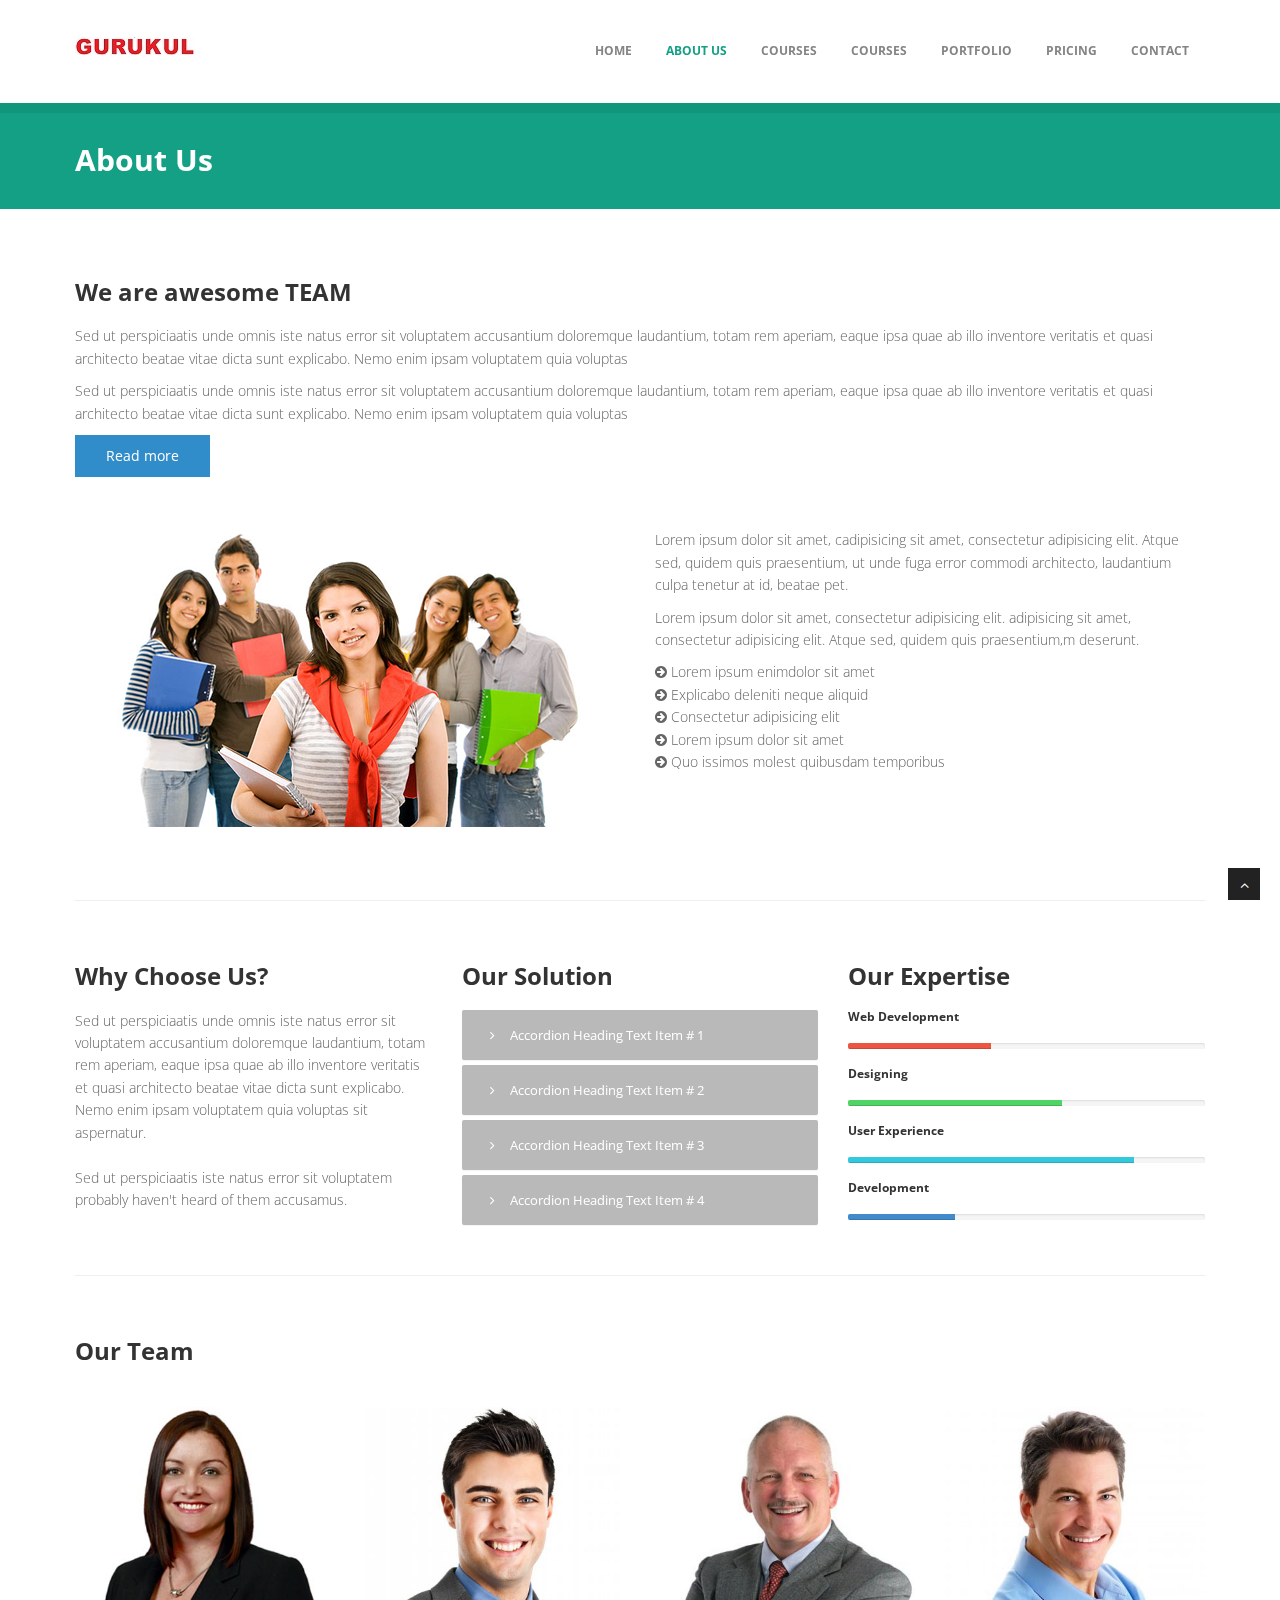
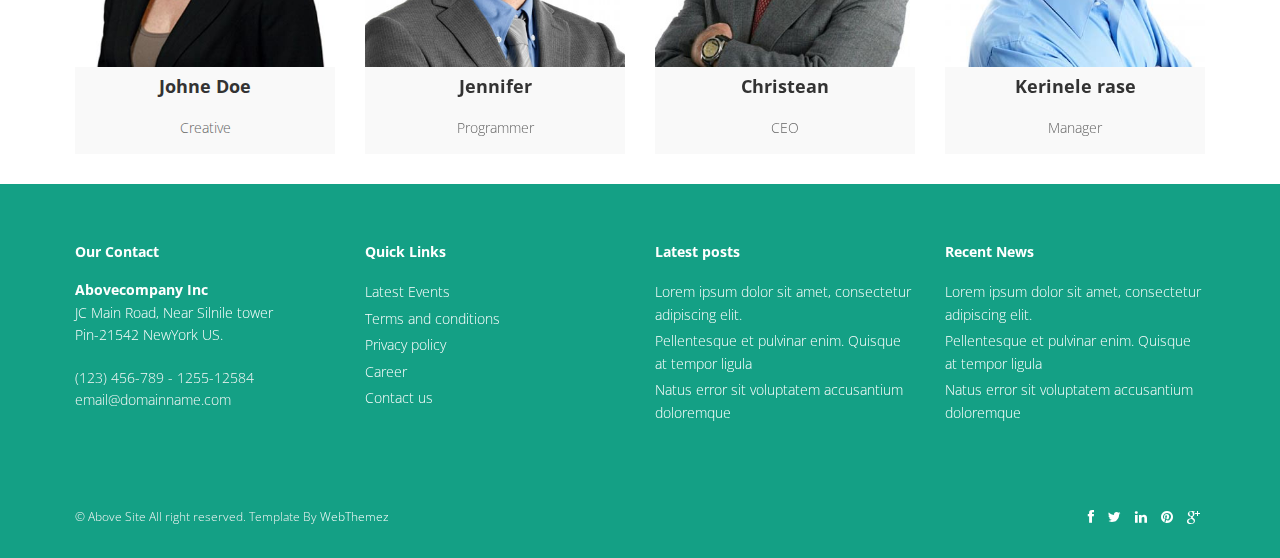
==== about.html @ cd7775ec "a" ====
<!DOCTYPE html>
<html lang="en">
<head>
<meta charset="utf-8">
<title>GURUKUL</title>
<meta name="viewport" content="width=device-width, initial-scale=1.0" />
<meta name="description" content="" />
<meta name="author" content="http://webthemez.com" />
<!-- css -->
<link href="css/bootstrap.min.css" rel="stylesheet" />
<link href="css/fancybox/jquery.fancybox.css" rel="stylesheet">
<link href="css/jcarousel.css" rel="stylesheet" />
<link href="css/flexslider.css" rel="stylesheet" />
<link href="css/style.css" rel="stylesheet" />
 
<!-- HTML5 shim, for IE6-8 support of HTML5 elements -->
<!--[if lt IE 9]>
      <script src="http://html5shim.googlecode.com/svn/trunk/html5.js"></script>
    <![endif]-->

</head>
<body>
<div id="wrapper">

	<!-- start header -->
		<header>
        <div class="navbar navbar-default navbar-static-top">
            <div class="container">
                <div class="navbar-header">
                    <button type="button" class="navbar-toggle" data-toggle="collapse" data-target=".navbar-collapse">
                        <span class="icon-bar"></span>
                        <span class="icon-bar"></span>
                        <span class="icon-bar"></span>
                    </button>
                  <a class="navbar-brand" href="index.html"><img src="img/logo.png" alt="logo"/></a>
                </div>
                <div class="navbar-collapse collapse ">
                    <ul class="nav navbar-nav">
                        <li><a href="index.html">Home</a></li> 
						<li class="active"><a href="about.html">About Us</a></li>
						<li><a href="courses.html">Courses</a></li>
						<li><a href="a.html">Courses</a></li>
                        <li><a href="portfolio.html">Portfolio</a></li>
                        <li><a href="pricing.html">Pricing</a></li>
                        <li><a href="contact.html">Contact</a></li>
                    </ul>
                </div>
            </div>
        </div>
	</header><!-- end header -->
	<section id="inner-headline">
	<div class="container">
		<div class="row">
			<div class="col-lg-12">
				<h2 class="pageTitle">About Us</h2>
			</div>
		</div>
	</div>
	</section>
	<section id="content">
	<div class="container">
					
					<div class="about">
					
						<div class="row"> 
							<div class="col-md-12">
								<div class="about-logo">
									<h3>We are awesome <span class="color">TEAM</span></h3>
									<p>Sed ut perspiciaatis unde omnis iste natus error sit voluptatem accusantium doloremque laudantium, totam rem aperiam, eaque ipsa quae ab illo inventore veritatis et quasi architecto beatae vitae dicta sunt explicabo. Nemo enim ipsam voluptatem quia voluptas</p>
                                    	<p>Sed ut perspiciaatis unde omnis iste natus error sit voluptatem accusantium doloremque laudantium, totam rem aperiam, eaque ipsa quae ab illo inventore veritatis et quasi architecto beatae vitae dicta sunt explicabo. Nemo enim ipsam voluptatem quia voluptas</p>
								</div>
								<a href="#" class="btn btn-color">Read more</a>  
							</div>
						</div>  
						<br>
							
						 <div class="row">
							<div class="col-md-6">
								<img src="img/section-image-1.png" alt="">
								<div class="space"></div>
							</div>
							<div class="col-md-6">
								<p>Lorem ipsum dolor sit amet, cadipisicing  sit amet, consectetur adipisicing elit. Atque sed, quidem quis praesentium, ut unde fuga error commodi architecto, laudantium culpa tenetur at id, beatae pet.</p>
								<p>Lorem ipsum dolor sit amet, consectetur adipisicing elit. adipisicing  sit amet, consectetur adipisicing elit. Atque sed, quidem quis praesentium,m deserunt.</p>
								<ul class="list-unstyled">
									<li><i class="fa fa-arrow-circle-right pr-10 colored"></i> Lorem ipsum enimdolor sit amet</li>
									<li><i class="fa fa-arrow-circle-right pr-10 colored"></i> Explicabo deleniti neque aliquid</li>
									<li><i class="fa fa-arrow-circle-right pr-10 colored"></i> Consectetur adipisicing elit</li>
									<li><i class="fa fa-arrow-circle-right pr-10 colored"></i> Lorem ipsum dolor sit amet</li>
									<li><i class="fa fa-arrow-circle-right pr-10 colored"></i> Quo issimos molest quibusdam temporibus</li>
								</ul>
							</div>
						</div>	
						<br/> 
						<hr>
						<br>
						<div class="row">
							<div class="col-md-4">
								<!-- Heading and para -->
								<div class="block-heading-two">
									<h3><span>Why Choose Us?</span></h3>
								</div>
								<p>Sed ut perspiciaatis unde omnis iste natus error sit voluptatem accusantium doloremque laudantium, totam rem aperiam, eaque ipsa quae ab illo inventore veritatis et quasi architecto beatae vitae dicta sunt explicabo. Nemo enim ipsam voluptatem quia voluptas sit aspernatur. <br/><br/>Sed ut perspiciaatis iste natus error sit voluptatem probably haven't heard of them accusamus.</p>
							</div>
							<div class="col-md-4">
								<div class="block-heading-two">
									<h3><span>Our Solution</span></h3>
								</div>		
								<!-- Accordion starts -->
								<div class="panel-group" id="accordion-alt3">
								 <!-- Panel. Use "panel-XXX" class for different colors. Replace "XXX" with color. -->
								  <div class="panel">	
									<!-- Panel heading -->
									 <div class="panel-heading">
										<h4 class="panel-title">
										  <a data-toggle="collapse" data-parent="#accordion-alt3" href="#collapseOne-alt3">
											<i class="fa fa-angle-right"></i> Accordion Heading Text Item # 1
										  </a>
										</h4>
									 </div>
									 <div id="collapseOne-alt3" class="panel-collapse collapse">
										<!-- Panel body -->
										<div class="panel-body">
										  Sed ut perspiciaatis unde omnis iste natus error sit voluptatem accusantium doloremque laudantium, totam rem aperiam, eaque ipsa quae ab illo inventore veritatis et quasi architecto beatae vitae dicta sunt explicabo. Nemo enim ipsam voluptatem quia voluptas
										</div>
									 </div>
								  </div>
								  <div class="panel">
									 <div class="panel-heading">
										<h4 class="panel-title">
										  <a data-toggle="collapse" data-parent="#accordion-alt3" href="#collapseTwo-alt3">
											<i class="fa fa-angle-right"></i> Accordion Heading Text Item # 2
										  </a>
										</h4>
									 </div>
									 <div id="collapseTwo-alt3" class="panel-collapse collapse">
										<div class="panel-body">
										  Sed ut perspiciaatis unde omnis iste natus error sit voluptatem accusantium doloremque laudantium, totam rem aperiam, eaque ipsa quae ab illo inventore veritatis et quasi architecto beatae vitae dicta sunt explicabo. Nemo enim ipsam voluptatem quia voluptas
										</div>
									 </div>
								  </div>
								  <div class="panel">
									 <div class="panel-heading">
										<h4 class="panel-title">
										  <a data-toggle="collapse" data-parent="#accordion-alt3" href="#collapseThree-alt3">
											<i class="fa fa-angle-right"></i> Accordion Heading Text Item # 3
										  </a>
										</h4>
									 </div>
									 <div id="collapseThree-alt3" class="panel-collapse collapse">
										<div class="panel-body">
										  Sed ut perspiciaatis unde omnis iste natus error sit voluptatem accusantium doloremque laudantium, totam rem aperiam, eaque ipsa quae ab illo inventore veritatis et quasi architecto beatae vitae dicta sunt explicabo. Nemo enim ipsam voluptatem quia voluptas
										</div>
									 </div>
								  </div>
								  <div class="panel">
									 <div class="panel-heading">
										<h4 class="panel-title">
										  <a data-toggle="collapse" data-parent="#accordion-alt3" href="#collapseFour-alt3">
											<i class="fa fa-angle-right"></i> Accordion Heading Text Item # 4
										  </a>
										</h4>
									 </div>
									 <div id="collapseFour-alt3" class="panel-collapse collapse">
										<div class="panel-body">
										  Sed ut perspiciaatis unde omnis iste natus error sit voluptatem accusantium doloremque laudantium, totam rem aperiam, eaque ipsa quae ab illo inventore veritatis et quasi architecto beatae vitae dicta sunt explicabo. Nemo enim ipsam voluptatem quia voluptas
										</div>
									 </div>
								  </div>
								</div>
								<!-- Accordion ends -->
								
							</div>
							
							<div class="col-md-4">
								<div class="block-heading-two">
									<h3><span>Our Expertise</span></h3>
								</div>								
								<h6>Web Development</h6>
								<div class="progress pb-sm">
								  <!-- White color (progress-bar-white) -->
								  <div class="progress-bar progress-bar-red" role="progressbar" aria-valuenow="40" aria-valuemin="0" aria-valuemax="100" style="width: 40%">
									 <span class="sr-only">40% Complete (success)</span>
								  </div>
								</div>
								<h6>Designing</h6>
								<div class="progress pb-sm">
								  <div class="progress-bar progress-bar-green" role="progressbar" aria-valuenow="60" aria-valuemin="0" aria-valuemax="100" style="width: 60%">
									 <span class="sr-only">40% Complete (success)</span>
								  </div>
								</div>
								<h6>User Experience</h6>
								<div class="progress pb-sm">
								  <div class="progress-bar progress-bar-lblue" role="progressbar" aria-valuenow="80" aria-valuemin="0" aria-valuemax="100" style="width: 80%">
									 <span class="sr-only">40% Complete (success)</span>
								  </div>
								</div>
								<h6>Development</h6>
								<div class="progress pb-sm">
								  <div class="progress-bar progress-bar-yellow" role="progressbar" aria-valuenow="30" aria-valuemin="0" aria-valuemax="100" style="width: 30%">
									 <span class="sr-only">40% Complete (success)</span>
								  </div>
								</div>
							</div>
							
						</div>
										
						  
						<hr>
						<br>
						<!-- Our Team starts -->
				
						<!-- Heading -->
						<div class="block-heading-six">
							<h3 class="bg-color">Our Team</h3>
						</div>
						<br>
						
						<!-- Our team starts -->
						
						<div class="team-six">
							<div class="row">
								<div class="col-md-3 col-sm-6">
									<!-- Team Member -->
									<div class="team-member">
										<!-- Image -->
										<img class="img-responsive" src="img/team1.jpg" alt="">
										<!-- Name -->
										<h4>Johne Doe</h4>
										<span class="deg">Creative</span> 
									</div>
								</div>
								<div class="col-md-3 col-sm-6">
									<!-- Team Member -->
									<div class="team-member">
										<!-- Image -->
										<img class="img-responsive" src="img/team2.jpg" alt="">
										<!-- Name -->
										<h4>Jennifer</h4>
										<span class="deg">Programmer</span> 
									</div>
								</div>
								<div class="col-md-3 col-sm-6">
									<!-- Team Member -->
									<div class="team-member">
										<!-- Image -->
										<img class="img-responsive" src="img/team3.jpg" alt="">
										<!-- Name -->
										<h4>Christean</h4>
										<span class="deg">CEO</span> 
									</div>
								</div>
								<div class="col-md-3 col-sm-6">
									<!-- Team Member -->
									<div class="team-member">
										<!-- Image -->
										<img class="img-responsive" src="img/team4.jpg" alt="">
										<!-- Name -->
										<h4>Kerinele rase</h4>
										<span class="deg">Manager</span> 
									</div>
								</div>
							</div>
						</div>
						
						<!-- Our team ends -->
					  
						
					</div>
									
				</div>
	</section>
	<footer>
	<div class="container">
		<div class="row">
			<div class="col-lg-3">
				<div class="widget">
					<h5 class="widgetheading">Our Contact</h5>
					<address>
					<strong>Abovecompany Inc</strong><br>
					JC Main Road, Near Silnile tower<br>
					 Pin-21542 NewYork US.</address>
					<p>
						<i class="icon-phone"></i> (123) 456-789 - 1255-12584 <br>
						<i class="icon-envelope-alt"></i> email@domainname.com
					</p>
				</div>
			</div>
			<div class="col-lg-3">
				<div class="widget">
					<h5 class="widgetheading">Quick Links</h5>
					<ul class="link-list">
						<li><a href="#">Latest Events</a></li>
						<li><a href="#">Terms and conditions</a></li>
						<li><a href="#">Privacy policy</a></li>
						<li><a href="#">Career</a></li>
						<li><a href="#">Contact us</a></li>
					</ul>
				</div>
			</div>
			<div class="col-lg-3">
				<div class="widget">
					<h5 class="widgetheading">Latest posts</h5>
					<ul class="link-list">
						<li><a href="#">Lorem ipsum dolor sit amet, consectetur adipiscing elit.</a></li>
						<li><a href="#">Pellentesque et pulvinar enim. Quisque at tempor ligula</a></li>
						<li><a href="#">Natus error sit voluptatem accusantium doloremque</a></li>
					</ul>
				</div>
			</div>
			<div class="col-lg-3">
					<div class="widget">
					<h5 class="widgetheading">Recent News</h5>
					<ul class="link-list">
						<li><a href="#">Lorem ipsum dolor sit amet, consectetur adipiscing elit.</a></li>
						<li><a href="#">Pellentesque et pulvinar enim. Quisque at tempor ligula</a></li>
						<li><a href="#">Natus error sit voluptatem accusantium doloremque</a></li>
					</ul>
				</div>
			</div>
		</div>
	</div>
	<div id="sub-footer">
		<div class="container">
			<div class="row">
				<div class="col-lg-6">
					<div class="copyright">
						<p>
							<span>&copy; Above Site All right reserved. Template By </span><a href="http://webthemez.com" target="_blank">WebThemez</a>
						</p>
					</div>
				</div>
				<div class="col-lg-6">
					<ul class="social-network">
						<li><a href="#" data-placement="top" title="Facebook"><i class="fa fa-facebook"></i></a></li>
						<li><a href="#" data-placement="top" title="Twitter"><i class="fa fa-twitter"></i></a></li>
						<li><a href="#" data-placement="top" title="Linkedin"><i class="fa fa-linkedin"></i></a></li>
						<li><a href="#" data-placement="top" title="Pinterest"><i class="fa fa-pinterest"></i></a></li>
						<li><a href="#" data-placement="top" title="Google plus"><i class="fa fa-google-plus"></i></a></li>
					</ul>
				</div>
			</div>
		</div>
	</div>
	</footer>
</div>
<a href="#" class="scrollup"><i class="fa fa-angle-up active"></i></a>
<!-- javascript
    ================================================== -->
<!-- Placed at the end of the document so the pages load faster -->
<script src="js/jquery.js"></script>
<script src="js/jquery.easing.1.3.js"></script>
<script src="js/bootstrap.min.js"></script>
<script src="js/jquery.fancybox.pack.js"></script>
<script src="js/jquery.fancybox-media.js"></script> 
<script src="js/portfolio/jquery.quicksand.js"></script>
<script src="js/portfolio/setting.js"></script>
<script src="js/jquery.flexslider.js"></script>
<script src="js/animate.js"></script>
<script src="js/custom.js"></script>


</body>
</html>
---- css/style.css ----
/*
Author URI: http://webthemez.com/
Note: 
Licence under Creative Commons Attribution 3.0 
Do not remove the back-link in this web template 
-------------------------------------------------------*/

@import url('http://fonts.googleapis.com/css?family=Noto+Serif:400,400italic,700|Open+Sans:400,600,700'); 
@import url('font-awesome.css');  
@import url('animate.css');

body {
	font-family:'Open Sans', Arial, sans-serif;
	font-size:14px;
	font-weight:300;
	line-height:1.6em;
	color:#656565;
}

a:active {
	outline:0;
}

.clear {
	clear:both;
}

h1,h2, h3, h4, h5, h6 {
	font-family:'Open Sans', Arial, sans-serif;
	font-weight:700;
	line-height:1.1em;
	color:#333;
	margin-bottom: 20px;
}
 
.container {
	padding:0 20px 0 20px;
	position:relative;
}

#wrapper{
	width:100%;
	margin:0;	
	padding:0;
}

.row,.row-fluid {
	margin-bottom:30px;
}

.row .row,.row-fluid .row-fluid{
	margin-bottom:30px;
}

.row.nomargin,.row-fluid.nomargin {
	margin-bottom:0;
}

img.img-polaroid {
	margin:0 0 20px 0;
}
.img-box {
	max-width:100%;
}
/*  Header
==================================== */
 
header .navbar {
    margin-bottom: 0;
}

.navbar-default {
    border: none;
}

.navbar-brand {
    color: #222;
	text-transform: uppercase;
    font-size: 24px;
    font-weight: 700;
    line-height: 1em;
	letter-spacing: -1px;
    margin-top: 13px;
    padding: 0 0 0 15px;
}
.navbar-default .navbar-brand{
color: #61B331;
}

header .navbar-collapse  ul.navbar-nav {
    float: right;
    margin-right: 0;
}

header .navbar-default{
    background-color: #FFFFFF;
}

header .nav li a:hover,
header .nav li a:focus,
header .nav li.active a,
header .nav li.active a:hover,
header .nav li a.dropdown-toggle:hover,
header .nav li a.dropdown-toggle:focus,
header .nav li.active ul.dropdown-menu li a:hover,
header .nav li.active ul.dropdown-menu li.active a{
    -webkit-transition: all .3s ease;
    -moz-transition: all .3s ease;
    -ms-transition: all .3s ease;
    -o-transition: all .3s ease;
    transition: all .3s ease;
}


header .navbar-default .navbar-nav > .open > a,
header .navbar-default .navbar-nav > .open > a:hover,
header .navbar-default .navbar-nav > .open > a:focus {
    -webkit-transition: all .3s ease;
    -moz-transition: all .3s ease;
    -ms-transition: all .3s ease;
    -o-transition: all .3s ease;
    transition: all .3s ease;
}


header .navbar {
    min-height: 70px; 
	padding:18px 0;
}

header .navbar-nav > li  {
    padding-bottom: 12px;
    padding-top: 12px;
}

header  .navbar-nav > li > a {
    padding-bottom: 6px;
    padding-top: 5px;
    margin-left: 2px;
    line-height: 30px;
	font-weight: 700;
    -webkit-transition: all .3s ease;
    -moz-transition: all .3s ease;
    -ms-transition: all .3s ease;
    -o-transition: all .3s ease;
    transition: all .3s ease;
}


.dropdown-menu li a:hover {
    color: #fff !important;
}

header .nav .caret {
    border-bottom-color: #f5f5f5;
    border-top-color: #f5f5f5;
}
.navbar-default .navbar-nav > .active > a,
.navbar-default .navbar-nav > .active > a:hover,
.navbar-default .navbar-nav > .active > a:focus {
  background-color: #fff;
}
.navbar-default .navbar-nav > .open > a,
.navbar-default .navbar-nav > .open > a:hover,
.navbar-default .navbar-nav > .open > a:focus {
  background-color:  #fff;
}	
	

.dropdown-menu  {
    box-shadow: none;
    border-radius: 0;
	border: none;
}

.dropdown-menu li:last-child  {
	padding-bottom: 0 !important;
	margin-bottom: 0;
}

header .nav li .dropdown-menu  {
   padding: 0;
}

header .nav li .dropdown-menu li a {
   line-height: 28px;
   padding: 3px 12px;
}
.item-thumbs img {
    margin-bottom: 15px;
}
.flex-control-paging li a.flex-active {
    background: #000;
    background: rgb(255, 255, 255);
    cursor: default;
}
.flex-control-paging li a {
    width: 30px;
    height: 11px;
    display: block;
    background: #666;
    background: rgba(0,0,0,0.5);
    cursor: pointer;
    text-indent: -9999px;
    -webkit-border-radius: 20px;
    -moz-border-radius: 20px;
    -o-border-radius: 20px;
    border-radius: 20px;
    box-shadow: inset 0 0 3px rgba(0,0,0,0.3);
    
	}
	.panel-title>a {
    color: inherit;
    color: #FFF;
}
.panel-group .panel-heading+.panel-collapse .panel-body {
    border-top: 1px solid #ddd;
    color: #fff;
    background-color: #9C9C9C;
}
/* --- menu --- */

header .navigation {
	float:right;
}

header ul.nav li {
	border:none;
	margin:0;
}

header ul.nav li a {	
	font-size:12px;
	border:none;
	font-weight:700;
	text-transform:uppercase;
}

header ul.nav li ul li a {	
	font-size:12px;
	border:none;
	font-weight:300;
	text-transform:uppercase;
}


.navbar .nav > li > a {
  color: #848484;
  text-shadow: none;
  border: 1px solid rgba(255, 255, 255, 0) !important;
}

.navbar .nav a:hover {
	background:none;
	color: #14A085 !important;
}

.navbar .nav > .active > a,.navbar .nav > .active > a:hover {
	background:none;
	font-weight:700;
}

.navbar .nav > .active > a:active,.navbar .nav > .active > a:focus {
	background:none;
	outline:0;
	font-weight:700;
}

.navbar .nav li .dropdown-menu {
	z-index:2000;
}

header ul.nav li ul {
	margin-top:1px;
}
header ul.nav li ul li ul {
	margin:1px 0 0 1px;
}
.dropdown-menu .dropdown i {
	position:absolute;
	right:0;
	margin-top:3px;
	padding-left:20px;
}

.navbar .nav > li > .dropdown-menu:before {
  display: inline-block;
  border-right: none;
  border-bottom: none;
  border-left: none;
  border-bottom-color: none;
  content:none;
}
.navbar-default .navbar-nav>.active>a, .navbar-default .navbar-nav>.active>a:hover, .navbar-default .navbar-nav>.active>a:focus {
color: #14A085;
}


ul.nav li.dropdown a {
	z-index:1000;
	display:block;
}

 select.selectmenu {
	display:none;
}
.pageTitle{
color: #fff;
margin: 30px 0 3px;
display: inline-block;
}
 
#featured{
	width: 100%;
	background:#000;
	position:relative;
	margin:0;
	padding:0;
}

/*  Sliders
==================================== */
/* --- flexslider --- */

#featured .flexslider {
	padding:0;  
	background: #fff; 
	position: relative; 
	zoom: 1;
}
.flex-direction-nav .flex-prev{
left:0px; 
}
.flex-direction-nav .flex-next{ 
right:0px;
}
.flex-caption {zoom:0;
  color: #1C1D21;
  margin: 0 auto;
  padding: 1px;
  position: absolute;
  vertical-align: bottom;
  text-align: center;
  background-color: rgba(255, 255, 255, 0.26);
  bottom: 5%;
  display: block;
  left: 0;
  right: 0;
  }
.flex-caption h3 {color: #fff; letter-spacing: 1px; margin-bottom: 8px; text-transform: uppercase;}
.flex-caption p {margin: 0 0 15px;}
.skill-home{
margin-bottom:50px;
}
.c1{
border: #ed5441 1px solid;
background:#ed5441;
}
.c2{
border: #D867B2 1px solid;
background: #D867B2;
}
.c3{
border: #61B331 1px solid;
background: #4BC567;
}
.c4{
border: #609cec 1px solid;
background: #26AFF0;
}
.skill-home .icons {
padding: 33px 0 0 0;
width: 100%;
height: 178px;
color: rgb(255, 255, 255);
font-size: 42px;
font-size: 76px; 
text-align: center;
-ms-border-radius: 50%;
-moz-border-radius: 50%;
-webkit-border-radius: 50%;
border-radius: 0;
display: inline-table;
}
.skill-home h2 {
padding-top: 20px;
font-size: 36px;
font-weight: 700;
} 
.testimonial-solid {
padding: 50px 0 60px 0;
margin: 0 0 0 0;
background: #EFEFEF;
text-align: center;
}
.testi-icon-area {
text-align: center;
position: absolute;
top: -84px;
margin: 0 auto; 
width: 100%;
color: #000;}
.testi-icon-area .quote {
padding: 15px 0 0 0;
margin: 0 0 0 0;
background: #ffffff;
text-align: center;
color: #26AFF0;
display: inline-table;
width: 70px;
height: 70px;
-ms-border-radius: 50%;
-moz-border-radius: 50%;
-webkit-border-radius: 50%;
border-radius: 0;
font-size: 42px; 
border: 1px solid #26AFF0;
display: none;}

.testi-icon-area .carousel-inner { 
margin: 20px 0;
}
.carousel-indicators {
bottom: -30px;
}
.team-member {
    text-align: center;
    background-color: #F9F9F9;
    padding-bottom: 15px;
}
.fancybox-title-inside-wrap {
    padding: 3px 30px 6px;
    background: #292929;
}

.item_introtext {
    background-color: rgba(254, 254, 255, 0.66);
    margin: 0 auto;
    display: inline-block;
    padding: 25px;
}
.item_introtext span {
    font-size: 20px;
    display: block; 
    font-weight: bold;
}
.item_introtext strong {
    font-size: 50px;
    display: block;
    padding: 14px 0 30px;
}
.item_introtext p {
    font-size: 20px !important;
    color: #1C1D21;
    font-weight: bold;
}

.form-control{
border-radius:0;
}


/* Testimonial
----------------------------------*/
.testimonial-area {
padding: 0 0 0 0;
margin:0;
background: url(../img/low-poly01.jpg) fixed center center;
background-size: cover;
-webkit-background-size: cover;
-moz-background-size: cover;
-ms-background-size: cover;
color: red;}
.testimonial-solid p {
color: #1F1F1F;
font-size: 16px;
line-height: 30px;
font-style: italic;
} 
section.callaction {
	background:#fff;
	padding:50px 0 0 0;
}



/* Content
==================================== */

#content {
	position:relative;
	background:#fff;
	padding:50px 0 0px 0;
}

#content img {
	max-width:100%;
	height:auto;
}
 
.cta-text {
	text-align: center;
	margin-top:10px;
}


.big-cta .cta {
	margin-top:10px;
}
 
.box {
	width: 100%;
}
.box-gray  {
	background: #f8f8f8;
	padding: 20px 20px 30px;
}
.box-gray  h4,.box-gray  i {
	margin-bottom: 20px;
}
.box-bottom {
	padding: 20px 0;
	text-align: center;
}
.box-bottom a {
	color: #fff;
	font-weight: 700;
}
.box-bottom a:hover {
	color: #eee;
	text-decoration: none;
}


/* Bottom
==================================== */

#bottom {
	background:#fcfcfc;
	padding:50px 0 0;

}
/* twitter */
#twitter-wrapper {
    text-align: center;
    width: 70%;
    margin: 0 auto;
}
#twitter em {
    font-style: normal;
    font-size: 13px;
}

#twitter em.twitterTime a {
	font-weight:600;
}

#twitter ul {
    padding: 0;
	list-style:none;
}
#twitter ul li {
    font-size: 20px;
    line-height: 1.6em;
    font-weight: 300;
    margin-bottom: 20px;
    position: relative;
    word-break: break-word;
}


/* page headline
==================================== */

#inner-headline{
	background: #14A085;
	position:relative;
	margin:0;
	padding:0;
	color:#fefefe;
	/* margin: 15px; */
	border-top: 10px solid #11967C;
}


#inner-headline .inner-heading h2 {
	color:#fff;
	margin:20px 0 0 0;
}

/* --- breadcrumbs --- */
#inner-headline ul.breadcrumb {
	margin:30px 0 0;
	float:left;
}

#inner-headline ul.breadcrumb li {
	margin-bottom:0;
	padding-bottom:0;
}
#inner-headline ul.breadcrumb li {
	font-size:13px;
	color:#fff;
}

#inner-headline ul.breadcrumb li i{
	color:#dedede;
}

#inner-headline ul.breadcrumb li a {
	color:#fff;
}

ul.breadcrumb li a:hover {
	text-decoration:none;
}

/* Forms
============================= */

/* --- contact form  ---- */
form#contactform input[type="text"] {
  width: 100%;
  border: 1px solid #f5f5f5;
  min-height: 40px;
  padding-left:20px;
  font-size:13px;
  padding-right:20px;
  -webkit-box-sizing: border-box;
     -moz-box-sizing: border-box;
          box-sizing: border-box;

}

form#contactform textarea {
border: 1px solid #f5f5f5;
  width: 100%;
  padding-left:20px;
  padding-top:10px;
  font-size:13px;
  padding-right:20px;
  -webkit-box-sizing: border-box;
     -moz-box-sizing: border-box;
          box-sizing: border-box;

}

form#contactform .validation {
	font-size:11px;
}

#sendmessage {
	border:1px solid #e6e6e6;
	background:#f6f6f6;
	display:none;
	text-align:center;
	padding:15px 12px 15px 65px;
	margin:10px 0;
	font-weight:600;
	margin-bottom:30px;

}

#sendmessage.show,.show  {
	display:block;
}
 
form#commentform input[type="text"] {
  width: 100%;
  min-height: 40px;
  padding-left:20px;
  font-size:13px;
  padding-right:20px;
  -webkit-box-sizing: border-box;
     -moz-box-sizing: border-box;
          box-sizing: border-box;
	-webkit-border-radius: 2px 2px 2px 2px;
		-moz-border-radius: 2px 2px 2px 2px;
			border-radius: 2px 2px 2px 2px;

}

form#commentform textarea {
  width: 100%;
  padding-left:20px;
  padding-top:10px;
  font-size:13px;
  padding-right:20px;
  -webkit-box-sizing: border-box;
     -moz-box-sizing: border-box;
          box-sizing: border-box;
	-webkit-border-radius: 2px 2px 2px 2px;
		-moz-border-radius: 2px 2px 2px 2px;
			border-radius: 2px 2px 2px 2px;
}


/* --- search form --- */
.search{
	float:right;
	margin:35px 0 0;
	padding-bottom:0;
}

#inner-headline form.input-append {
	margin:0;
	padding:0;
}



/*  Portfolio
================================ */

.work-nav #filters {
	margin: 0;
	padding: 0;
	list-style: none;
}

.work-nav #filters li {
	margin: 0 10px 30px 0;
	padding: 0;
	float:left;
}

.work-nav #filters li a {
	color: #7F8289;
	font-size: 16px;
	display: block;	
}

.work-nav #filters li a:hover {

}

.work-nav #filters li a.selected {
	color: #DE5E60;
}

#thumbs {
	margin: 0;
	padding: 0;	
}

#thumbs li {
	list-style-type: none;
}

.item-thumbs {
	position: relative;
	overflow: hidden;
	margin-bottom: 30px;
	cursor: pointer;
}

.item-thumbs a + img {
	width: 100%;	
}

.item-thumbs .hover-wrap {
	position: absolute;
	display: block;
	width: 100%;
	height: 100%;
	
	opacity: 0;
	filter: alpha(opacity=0);
	
	-webkit-transition: all 450ms ease-out 0s;	
	   -moz-transition: all 450ms ease-out 0s;
		 -o-transition: all 450ms ease-out 0s;
		    transition: all 450ms ease-out 0s;
		  
	-webkit-transform: rotateY(180deg) scale(0.5,0.5);
	   -moz-transform: rotateY(180deg) scale(0.5,0.5);
		-ms-transform: rotateY(180deg) scale(0.5,0.5);
		 -o-transform: rotateY(180deg) scale(0.5,0.5);
			transform: rotateY(180deg) scale(0.5,0.5);	
}

.item-thumbs:hover .hover-wrap,
.item-thumbs.active .hover-wrap {
	opacity: 1;
	filter: alpha(opacity=100);
	
	-webkit-transform: rotateY(0deg) scale(1,1);
	   -moz-transform: rotateY(0deg) scale(1,1);
		-ms-transform: rotateY(0deg) scale(1,1);
		 -o-transform: rotateY(0deg) scale(1,1);
		    transform: rotateY(0deg) scale(1,1);
}

.item-thumbs .hover-wrap .overlay-img {
	position: absolute;
	width: 90%;
	height: 91%;
	opacity: 0.50;
	filter: alpha(opacity=80);
	background: #14A085;
}

.item-thumbs .hover-wrap .overlay-img-thumb {
	position: absolute;
	border-radius: 60px;
	top: 50%;
	left: 45%;
	margin: -16px 0 0 -16px;
	color: #fff;
	font-size: 32px;
	line-height: 1em;	
	opacity: 1;
	filter: alpha(opacity=100);
}
 
ul.portfolio-categ{
	margin:10px 0 30px 0;
	padding:0;
	float:left;
	list-style:none;
}

ul.portfolio-categ li{
margin: 0; 
float: left;
list-style: none;
font-size: 13px;
font-weight: 600;
border: 1px solid #D5D5D5;
margin-right: 15px;
}

ul.portfolio-categ li a{
	display:block;
	padding: 8px 20px;
	color: #14A085;
}
ul.portfolio-categ li.active{

border: 1px solid #D7D8D6;

background-color: #EAEAEA;
}
ul.portfolio-categ li.active a:hover, ul.portfolio-categ li a:hover,ul.portfolio-categ li a:focus,ul.portfolio-categ li a:active {
	text-decoration:none;
	outline:0; 
}
  #accordion-alt3 .panel-heading h4 {
font-size: 13px;
line-height: 28px;
color: #6B6B6B;}
.panel .panel-heading h4 {
font-weight: 400;
}
.panel-title {
margin-top: 0;
margin-bottom: 0;
font-size: 15px;
color: inherit;
}
.panel-group .panel {
margin-bottom: 0;
border-radius: 2px;
}
.panel {
margin-bottom: 18px;
background-color: #B9B9B9;
border: 1px solid transparent;
border-radius: 2px;
-webkit-box-shadow: 0 1px 1px rgba(0,0,0,0.05);
box-shadow: 0 1px 1px rgba(0,0,0,0.05);
}
#accordion-alt3 .panel-heading h4 a i {
font-size: 13px;
line-height: 18px;
width: 18px;
height: 18px;
margin-right: 5px;
color: #fff;
text-align: center;
border-radius: 50%;
margin-left: 6px;
}  
.progress.pb-sm {
height: 6px!important;
}
.progress {
box-shadow: inset 0 0 2px rgba(0,0,0,.1);
}
.progress {
overflow: hidden;
height: 18px;
margin-bottom: 18px;
background-color: #f5f5f5;
border-radius: 2px;
-webkit-box-shadow: inset 0 1px 2px rgba(0,0,0,0.1);
box-shadow: inset 0 1px 2px rgba(0,0,0,0.1);
}
.progress .progress-bar.progress-bar-red {
background: #ed5441;
} 
.progress .progress-bar.progress-bar-green {
background: #51d466;
}
.progress .progress-bar.progress-bar-lblue {
background: #32c8de;
}
/* --- portfolio detail --- */
.top-wrapper {
	margin-bottom:20px;
}
.info-blocks {
margin-bottom: 15px;
}
.info-blocks i.icon-info-blocks {
float: left;
color: #318FCF;
font-size: 30px;
min-width: 50px;
margin-top: 6px;
text-align: center;
background-color: #EFEFEF;
padding: 15px;
}
.info-blocks .info-blocks-in {
padding: 0 10px;
overflow: hidden;
}
.info-blocks .info-blocks-in h3 {
color: #555;
font-size: 20px;
line-height: 28px;
margin:0px;
}
.info-blocks .info-blocks-in p {
font-size: 12px;
}
  
blockquote {
	font-size:16px;
	font-weight:400;
	font-family:'Noto Serif', serif;
	font-style:italic;
	padding-left:0;
	color:#a2a2a2;
	line-height:1.6em;
	border:none;
}

blockquote cite 							{ display:block; font-size:12px; color:#666; margin-top:10px; }
blockquote cite:before 					{ content:"\2014 \0020"; }
blockquote cite a,
blockquote cite a:visited,
blockquote cite a:visited 				{ color:#555; }

/* --- pullquotes --- */

.pullquote-left {
	display:block;
	color:#a2a2a2;
	font-family:'Noto Serif', serif;
	font-size:14px;
	line-height:1.6em;
	padding-left:20px;
}

.pullquote-right {
	display:block;
	color:#a2a2a2;
	font-family:'Noto Serif', serif;
	font-size:14px;
	line-height:1.6em;
	padding-right:20px;
}

/* --- button --- */
.btn{text-align: center;
background: #318CCA;
color: #fff;
border-radius: 0;padding: 10px 30px;}
.btn-theme {
	color: #fff;
}
.btn-theme:hover {
	color: #eee;
}

/* --- list style --- */

ul.general {
	list-style:none;
	margin-left:0;
}

ul.link-list{
	margin:0;
	padding:0;
	list-style:none;
}

ul.link-list li{
	margin:0;
	padding:2px 0 2px 0;
	list-style:none;
}
footer{
background: #14A085;
}
footer ul.link-list li a{
	color: #FFFFFF;
}
footer ul.link-list li a:hover {
	color: #E2E2E2;
}
/* --- Heading style --- */

h4.heading {
	font-weight:700;
}

.heading { margin-bottom: 30px; }

.heading {
	position: relative;
	
}


.widgetheading {
	width:100%;

	padding:0;
}

#bottom .widgetheading {
	position: relative;
	border-bottom: #e6e6e6 1px solid;
	padding-bottom: 9px;
}

aside .widgetheading {
	position: relative;
	border-bottom: #e9e9e9 1px solid;
	padding-bottom: 9px;
}

footer .widgetheading {
	position: relative;
}

footer .widget .social-network {
	position:relative;
}


#bottom .widget .widgetheading span, aside .widget .widgetheading span, footer .widget .widgetheading span {	
	position: absolute;
	width: 60px;
	height: 1px;
	bottom: -1px;
	right:0;

}
.box-area{
border: 1px solid #F3F3F3;
padding: 0 15px 12px;
padding-top: 41px;
margin-top: -42px;
text-align: left;
background-color: #F9F9F9;
position: relative;}
/* --- Map --- */
.map{
	position:relative;
	margin-top:-50px;
	margin-bottom:40px;
}

.map iframe{
	width:100%;
	height:450px;
	border:none;
}

.map-grid iframe{
	width:100%;
	height:350px;
	border:none;
	margin:0 0 -5px 0;
	padding:0;
}

 
ul.team-detail{
	margin:-10px 0 0 0;
	padding:0;
	list-style:none;
}

ul.team-detail li{
	border-bottom:1px dotted #e9e9e9;
	margin:0 0 15px 0;
	padding:0 0 15px 0;
	list-style:none;
}

ul.team-detail li label {
	font-size:13px;
}

ul.team-detail li h4, ul.team-detail li label{
	margin-bottom:0;
}

ul.team-detail li ul.social-network {
	border:none;
	margin:0;
	padding:0;
}

ul.team-detail li ul.social-network li {
	border:none;	
	margin:0;
}
ul.team-detail li ul.social-network li i {
	margin:0;
}

 
.pricing-title{
	background:#fff;
	text-align:center;
	padding:10px 0 10px 0;
}

.pricing-title h3{
	font-weight:600;
	margin-bottom:0;
}

.pricing-offer{
	background: #fcfcfc;
	text-align: center;
	padding:40px 0 40px 0;
	font-size:18px;
	border-top:1px solid #e6e6e6;
	border-bottom:1px solid #e6e6e6;
}

.pricing-box.activeItem .pricing-offer{
	color:#fff;
}

.pricing-offer strong{
	font-size:78px;
	line-height:89px;
}

.pricing-offer sup{
	font-size:28px;
}

.pricing-container{
	background: #fff;
	text-align:center;
	font-size:14px;
}

.pricing-container strong{
color:#353535;
}

.pricing-container ul{
	list-style:none;
	padding:0;
	margin:0;
}

.pricing-container ul li{
	border-bottom: 1px solid #F5F5F5;
list-style: none;
padding: 15px 0 15px 0;
margin: 0 0 0 0;
color: #222;
}

.pricing-action{
	margin:0;
	background: #fcfcfc;
	text-align:center;
	padding:20px 0 30px 0;
}

.pricing-wrapp{
	margin:0 auto;
	width:100%;
	background:#fd0000;
}
 .pricing-box-item {
border: 1px solid #F5F5F5;
	
background: #F9F9F9;
	position:relative;
	margin:0 0 20px 0;
	padding:0;
  -webkit-box-shadow: 0 2px 0 rgba(0,0,0,0.03);
  -moz-box-shadow: 0 2px 0 rgba(0,0,0,0.03);
  box-shadow: 0 2px 0 rgba(0,0,0,0.03);
  -webkit-box-sizing: border-box;
  -moz-box-sizing: border-box;
  box-sizing: border-box;
}

.pricing-box-item .pricing-heading {
	text-align: center;
	padding:0px 0 0px 0;
	display:block;
}
.pricing-box-item.activeItem .pricing-heading {
	text-align: center;
	padding:0px 0 1px 0;
	border-bottom:none;
	display:block;
	color:#fff;
}
.pricing-box-item.activeItem .pricing-heading h3 {
	 
}

.pricing-box-item .pricing-heading h3 strong {
	font-size: 20px;
	font-weight:700;
	letter-spacing:-1px;
}
.pricing-box-item .pricing-heading h3 {
	font-size: 35px;
	font-weight:300;
	letter-spacing:-1px;
}

.pricing-box-item .pricing-terms {
	text-align: center;
	display: block;
	overflow: hidden;
	padding: 11px 0 5px; 
}

.pricing-box-item .pricing-terms  h6 {
	font-style:italic;
	margin-top:10px;
	color: #14A085;
	font-size: 22px;
	font-family:'Noto Serif', serif;
}

.pricing-box-item .icon .price-circled {
    margin: 10px 10px 10px 0;
    display: inline-block !important;
    text-align: center !important;
    color: #fff;
    width: 68px;
    height: 68px;
	padding:12px;
    font-size: 16px;
	font-weight:700;
    line-height: 68px;
    text-shadow:none;
    cursor: pointer;
    background-color: #888;
    border-radius: 64px;
    -moz-border-radius: 64px;
    -webkit-border-radius: 64px;
}

.pricing-box-item  .pricing-action{
	margin:0;
	text-align:center;
	padding:30px 0 30px 0;
}
 
/* ===== Widgets ===== */

/* --- flickr --- */
.widget .flickr_badge {
	width:100%;
}
.widget .flickr_badge img { margin: 0 9px 20px 0; }

footer .widget .flickr_badge {
    width: 100%;
}
footer .widget .flickr_badge img {
    margin: 0 9px 20px 0;
}

.flickr_badge img {
    width: 50px;
    height: 50px;
    float: left;
	margin: 0 9px 20px 0;
}
 
/* --- Recent post widget --- */

.recent-post{
	margin:20px 0 0 0;
	padding:0;
	line-height:18px;
}

.recent-post h5 a:hover {
	text-decoration:none;
}

.recent-post .text h5 a {
	color:#353535;
}

  
footer{
	padding:50px 0 0 0;
	color:#f8f8f8;
}

footer a {
	color:#fff;
}

footer a:hover {
	color:#eee;
}

footer h1, footer h2, footer h3, footer h4, footer h5, footer h6{
	color:#fff;
}

footer address {
	line-height:1.6em;
	color: #FFFFFF;
}

footer h5 a:hover, footer a:hover {
	text-decoration:none;
}

ul.social-network {
	list-style:none;
	margin:0;
}

ul.social-network li {
	display:inline;
	margin: 0 5px;
}

#sub-footer{
	text-shadow:none;
	color:#f5f5f5;
	padding:0;
	padding-top:30px;
	margin:20px 0 0 0;
	background: #14A085;
}

#sub-footer p{
	margin:0;
	padding:0;
}

#sub-footer span{
	color:#f5f5f5;
}

.copyright {
	text-align:left;
	font-size:12px;
}

#sub-footer ul.social-network {
	float:right;
}

  

/* scroll to top */
.scrollup{
    position:fixed;
	width:32px;
	height:32px;
    bottom:0px;
    right:20px;
	background: #222;
	
}

a.scrollup {
	outline:0;
	text-align: center;
}

a.scrollup:hover,a.scrollup:active,a.scrollup:focus {
	opacity:1;
	text-decoration:none;
}
a.scrollup i {
	margin-top: 10px;
	color: #fff;
}
a.scrollup i:hover {
	text-decoration:none;
}



 
.absolute{
	position:absolute;
}

.relative{
	position:relative;
}

.aligncenter{
	text-align:center;
}

.aligncenter span{
	margin-left:0;
}

.floatright {
	float:right;
}

.floatleft {
	float:left;
}

.floatnone {
	float:none;
}

.aligncenter {
	text-align:center;
}
 
img.pull-left, .align-left{
	float:left;
	margin:0 15px 15px 0;
}

.widget img.pull-left {
	float:left;
	margin:0 15px 15px 0;
}

img.pull-right, .align-right {
	float:right;
	margin:0 0 15px 15px;
}

article img.pull-left, article .align-left{
	float:left;
	margin:5px 15px 15px 0;
}

article img.pull-right, article .align-right{
	float:right;
	margin:5px 0 15px 15px;
}
 ============================= */

.clear-marginbot{
	margin-bottom:0;
}

.marginbot10{
	margin-bottom:10px;
}
.marginbot20{
	margin-bottom:20px;
}
.marginbot30{
	margin-bottom:30px;
}
.marginbot40{
	margin-bottom:40px;
}

.clear-margintop{
	margin-top:0;
}

.margintop10{
	margin-top:10px;
}

.margintop20{
	margin-top:20px;
}

.margintop30{
	margin-top:30px;
}

.margintop40{
	margin-top:40px;
}


/*  Media queries 
============================= */

@media (min-width: 768px) and (max-width: 979px) {

	a.detail{
		background:none;
		width:100%;
	}


	
	footer .widget form  input#appendedInputButton {
		  display: block;
		  width: 91%;
		  -webkit-border-radius: 4px 4px 4px 4px;
			 -moz-border-radius: 4px 4px 4px 4px;
				  border-radius: 4px 4px 4px 4px;
	}
	
	footer .widget form  .input-append .btn {
		  display: block;
		  width: 100%;
		  padding-right: 0;
		  padding-left: 0;
		  -webkit-box-sizing: border-box;
			 -moz-box-sizing: border-box;
				  box-sizing: border-box;
				  margin-top:10px;
	}

	ul.related-folio li{
		width:156px;
		margin:0 20px 0 0;
	}	
}

@media (max-width: 767px) {

  body {
    padding-right: 0;
    padding-left: 0;
  }
	.navbar-brand {
		margin-top: 10px;
		border-bottom: none;
	}
	.navbar-header {
		margin-top: 20px;
		border-bottom: none;
	}
	
	.navbar-nav {
		border-top: none;
		float: none;
		width: 100%;
	}
.navbar .nav > .active > a, .navbar .nav > .active > a:hover {
background: none;
font-weight: 700;
color: #26AFF0;
}
	header .navbar-nav > li {
padding-bottom: 0px;
padding-top: 2px;
}
	header .nav li .dropdown-menu  {
		margin-top: 0;
	}

	.dropdown-menu {
	  position: absolute;
	  top: 0;
	  left: 40px;
	  z-index: 1000;
	  display: none;
	  float: left;
	  min-width: 160px;
	  padding: 5px 0;
	  margin: 2px 0 0;
	  font-size: 13px;
	  list-style: none;
	  background-color: #fff;
	  background-clip: padding-box;
	  border: 1px solid #f5f5f5;
	  border: 1px solid rgba(0, 0, 0, .15);
	  border-radius: 0;
	  -webkit-box-shadow: 0 6px 12px rgba(0, 0, 0, .175);
			  box-shadow: 0 6px 12px rgba(0, 0, 0, .175);
	}
	

	
	.navbar-collapse.collapse  {
		border: none;
		overflow: hidden;
	}

	
	.box {
		border-bottom:1px solid #e9e9e9;
		padding-bottom:20px;
	}

	#featured .flexslider .slide-caption {
		width: 90%; 
		padding: 2%; 
		position: absolute; 
		left: 0; 
		bottom: -40px; 
	}


	#inner-headline .breadcrumb {
		float:left;
		clear:both;
		width:100%;
	}

	.breadcrumb > li {
		font-size:13px;
	}

	
	ul.portfolio li article a i.icon-48{
		width:20px;
		height:20px;
		font-size:16px;
		line-height:20px;
	}


	.left-sidebar{
		border-right:none;
		padding:0 0 0 0;
		border-bottom: 1px dotted #e6e6e6;
		padding-bottom:10px;
		margin-bottom:40px;
	}
	
	.right-sidebar{
		margin-top:30px;
		border-left:none;
		padding:0 0 0 0;
	}
	
	
	footer .col-lg-1, footer .col-lg-2, footer .col-lg-3, footer .col-lg-4, footer .col-lg-5, footer .col-lg-6, 
	footer .col-lg-7, footer .col-lg-8, footer .col-lg-9, footer .col-lg-10, footer .col-lg-11, footer .col-lg-12{
		margin-bottom:20px;
	}

	#sub-footer ul.social-network {
		float:left;
	}
	

	
  [class*="span"] {
		margin-bottom:20px;
  }

}

@media (max-width: 480px) {
	.bottom-article a.pull-right {
		float:left;
		margin-top:20px;
	}


	.search{
		float:left;
	}

	.flexslider .flex-caption {
		display:none;
	}


	.cta-text {
		margin:0 auto;
		text-align:center;	
	}
	
	ul.portfolio li article a i{
		width:20px;
		height:20px;
		font-size:14px;
	}


}

 
.box-area:before {
    position: absolute;
    width: 100%;
    height: 100%;
    z-index: 0;
    background-color: red;
    content: '';
    position: absolute;
    top: 7px;
    left: -1px;
    width: 100%;
    height: 23px;
    background: #F9F9F9;
    -moz-transform: skewY(-3deg);
    -o-transform: skewY(-3deg);
    -ms-transform: skewY(-3deg);
    -webkit-transform: skewY(-3deg);
    transform: skewY(11deg);
    background-size: cover;
}
.box-area:after {
    position: absolute;
    width: 100%;
    height: 100%;
    z-index: 0;
    background-color: red;
    content: '';
    position: absolute;
    top: 7px;
    left: 1px;
    width: 100%;
    height: 22px;
    background: #F9F9F9;
    -moz-transform: skewY(-3deg);
    -o-transform: skewY(-3deg);
    -ms-transform: skewY(-3deg);
    -webkit-transform: skewY(-3deg);
    transform: skewY(-11deg);
    background-size: cover;
}
.box-area h3 {
    margin-top: -16px;
    z-index: 12;
    position: relative;
}
.courses{
padding:50px 0
}
.carousel-indicators li {
    display: inline-block; 
    border: 1px solid #929292;
	}
.textbox {
    background-color: #EFEFEF;
    padding: 4px 25px;
}
.textbox h3 {
    margin: 0;
    padding: 22px 0 14px;
    font-size: 18px;
}
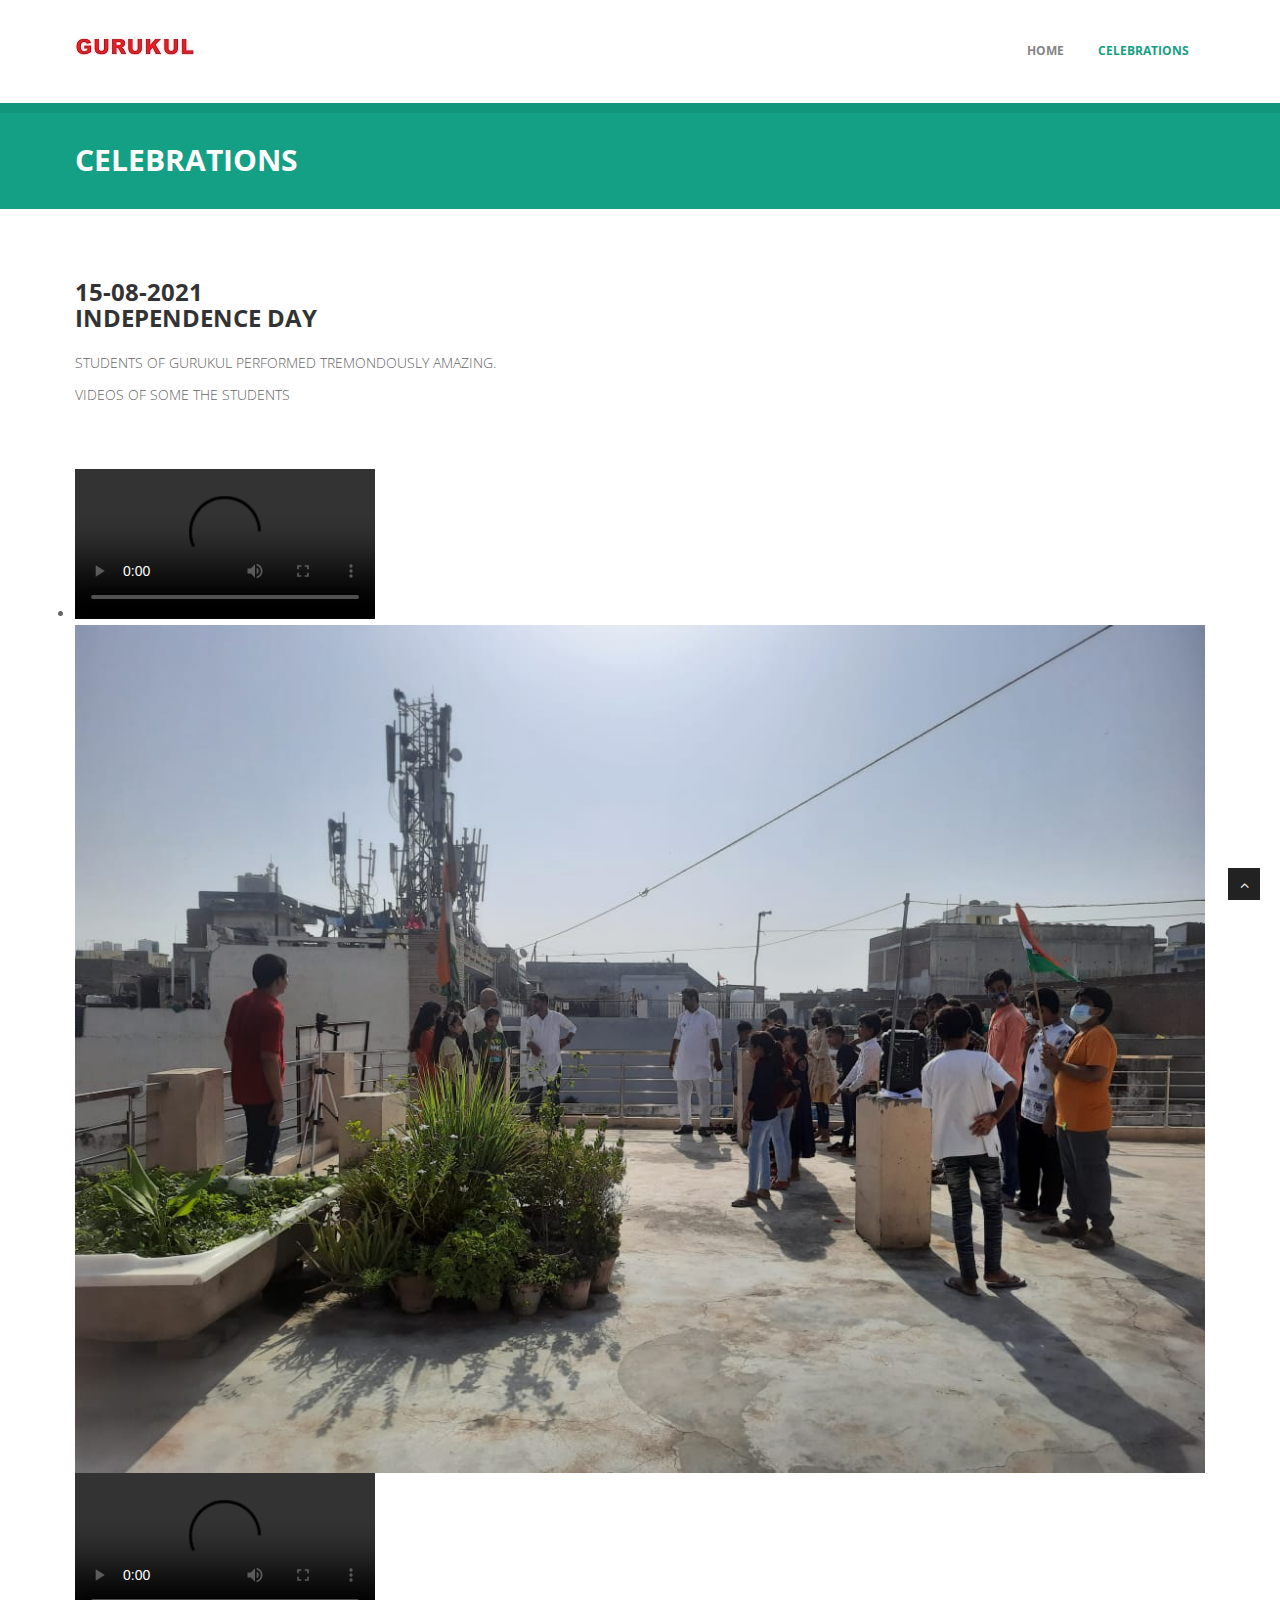
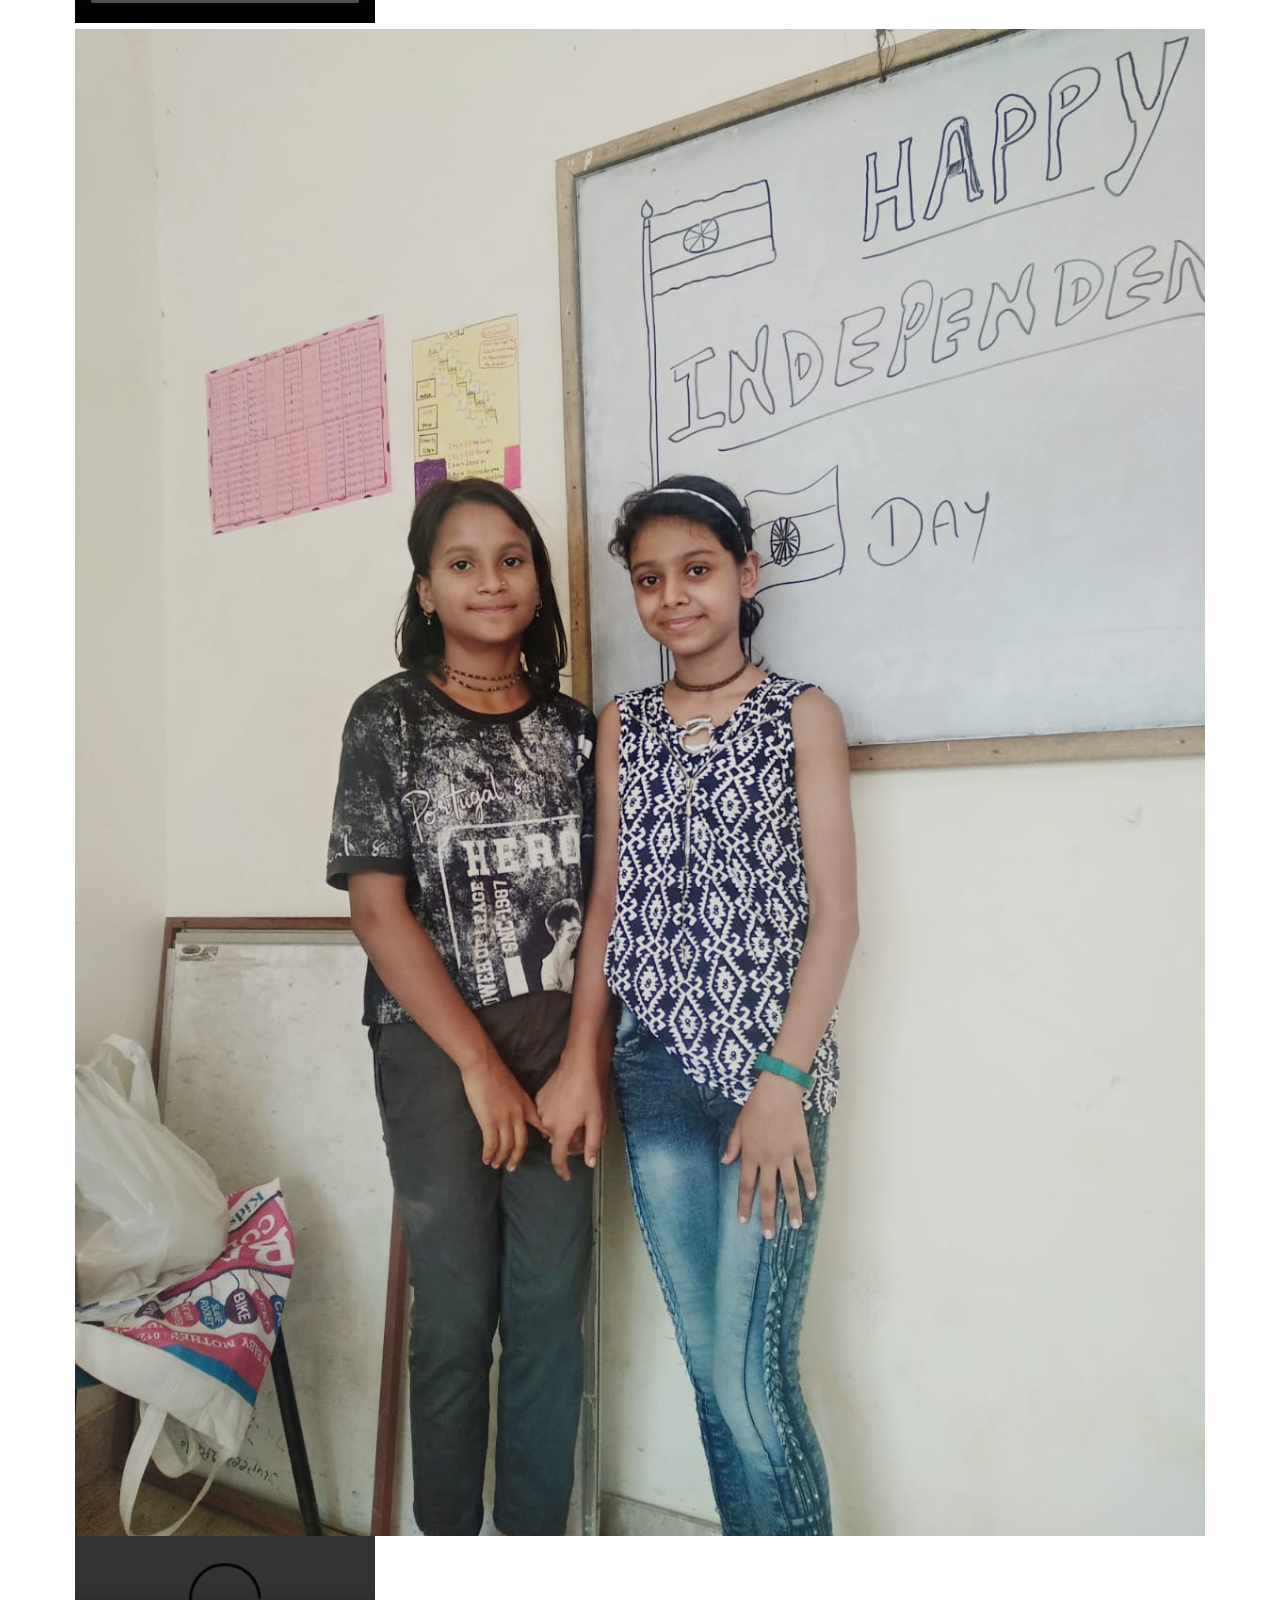
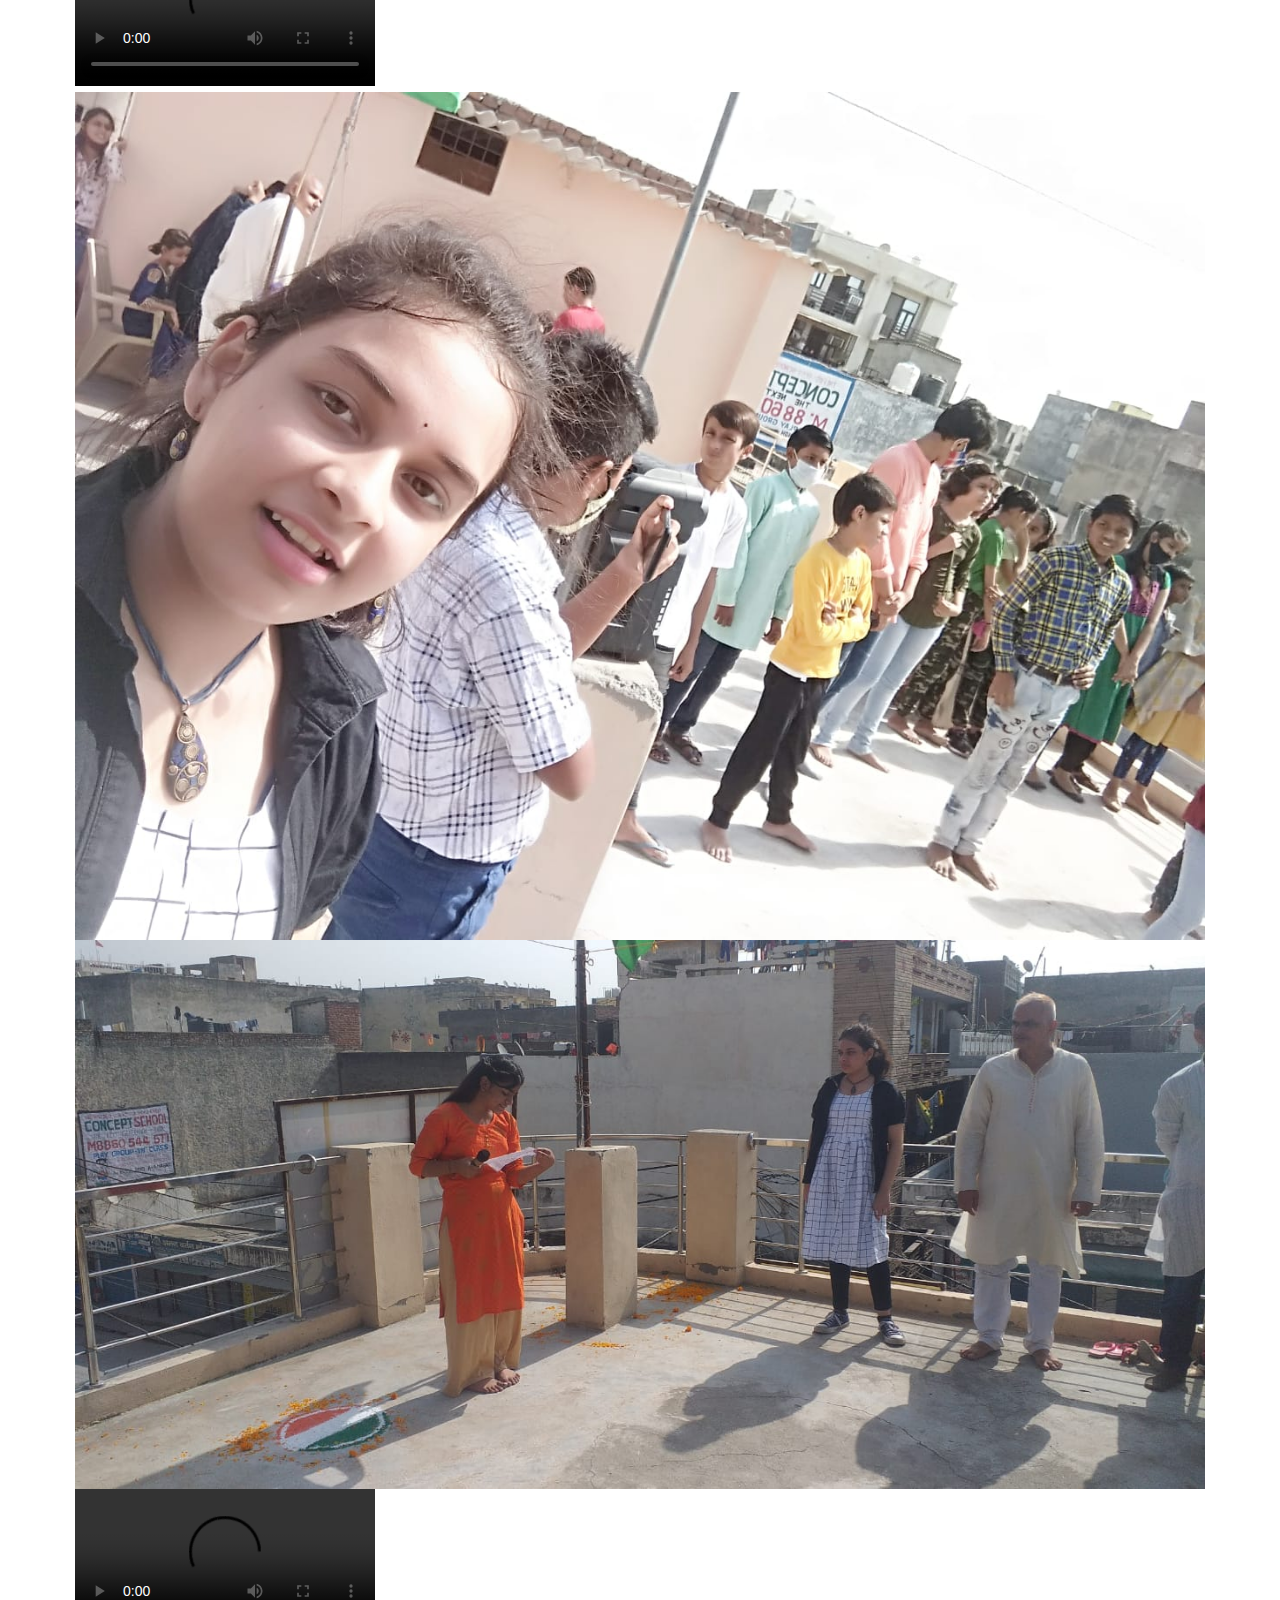
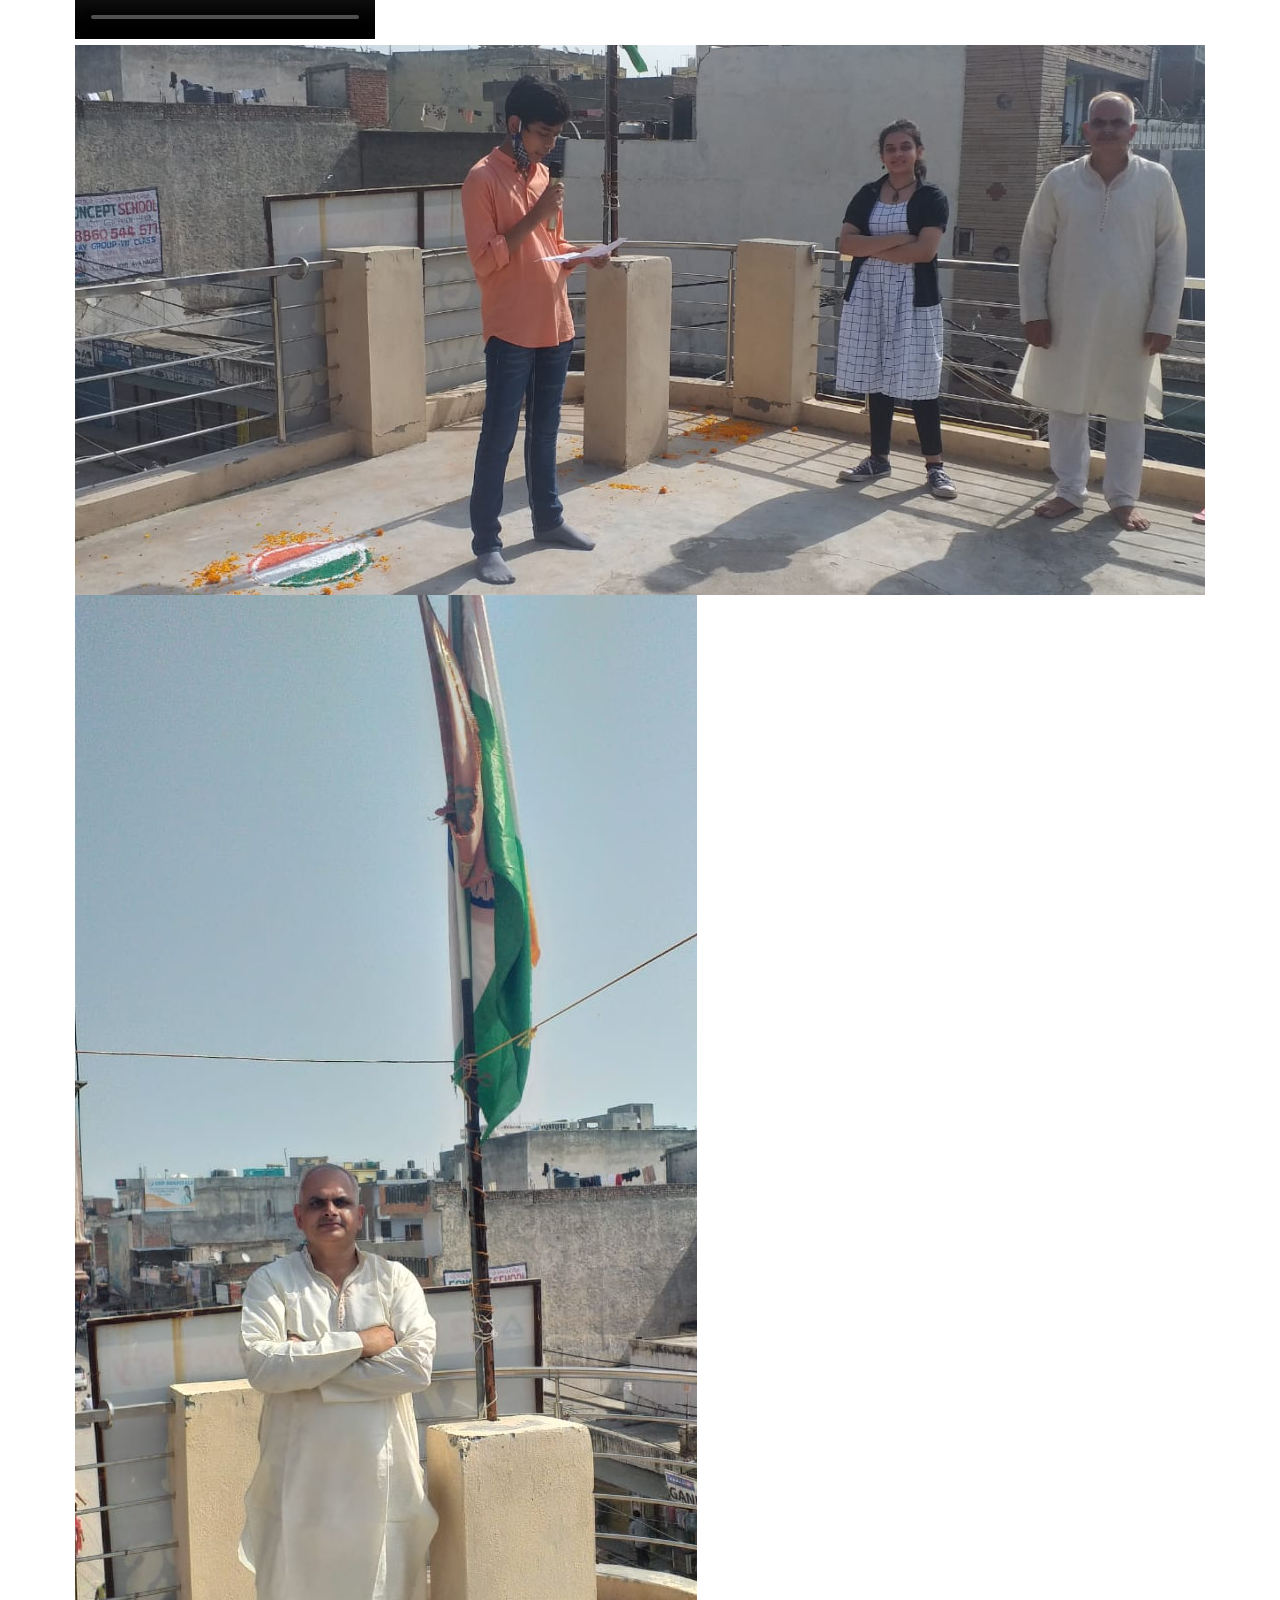
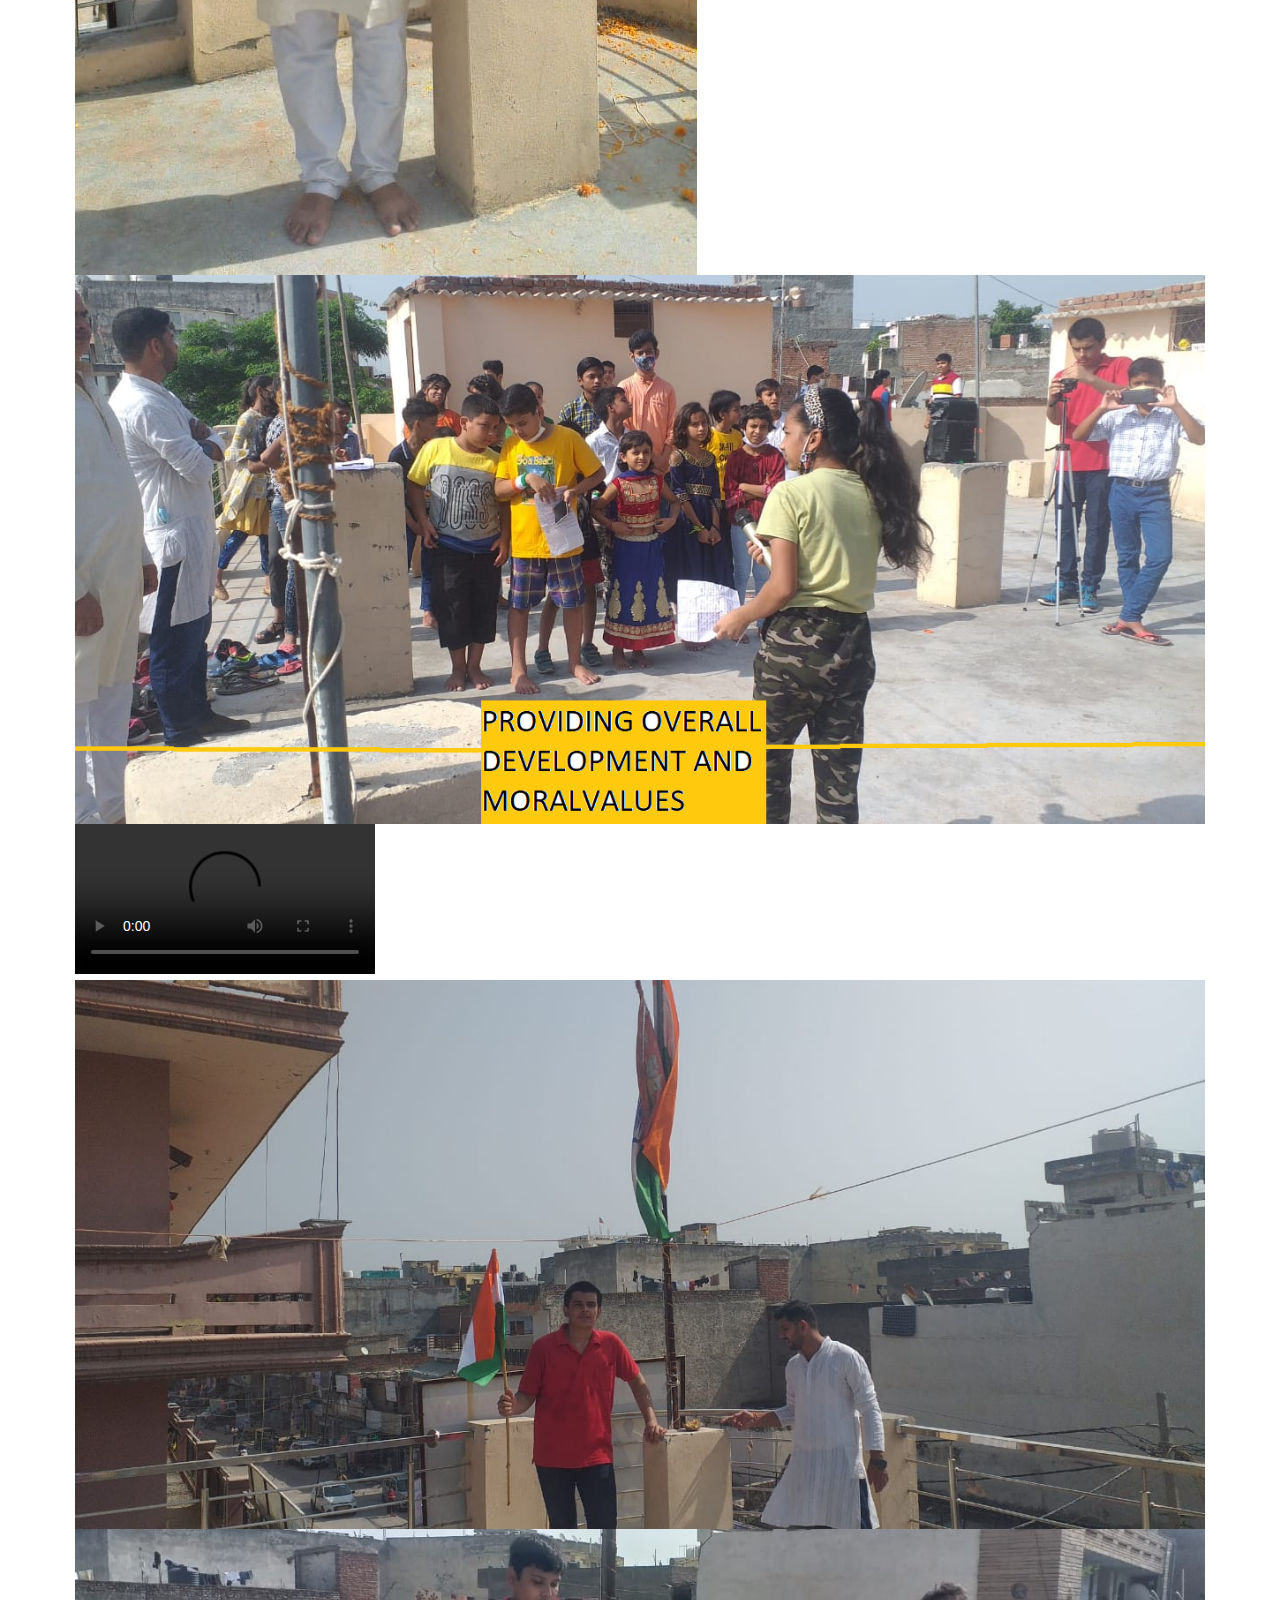
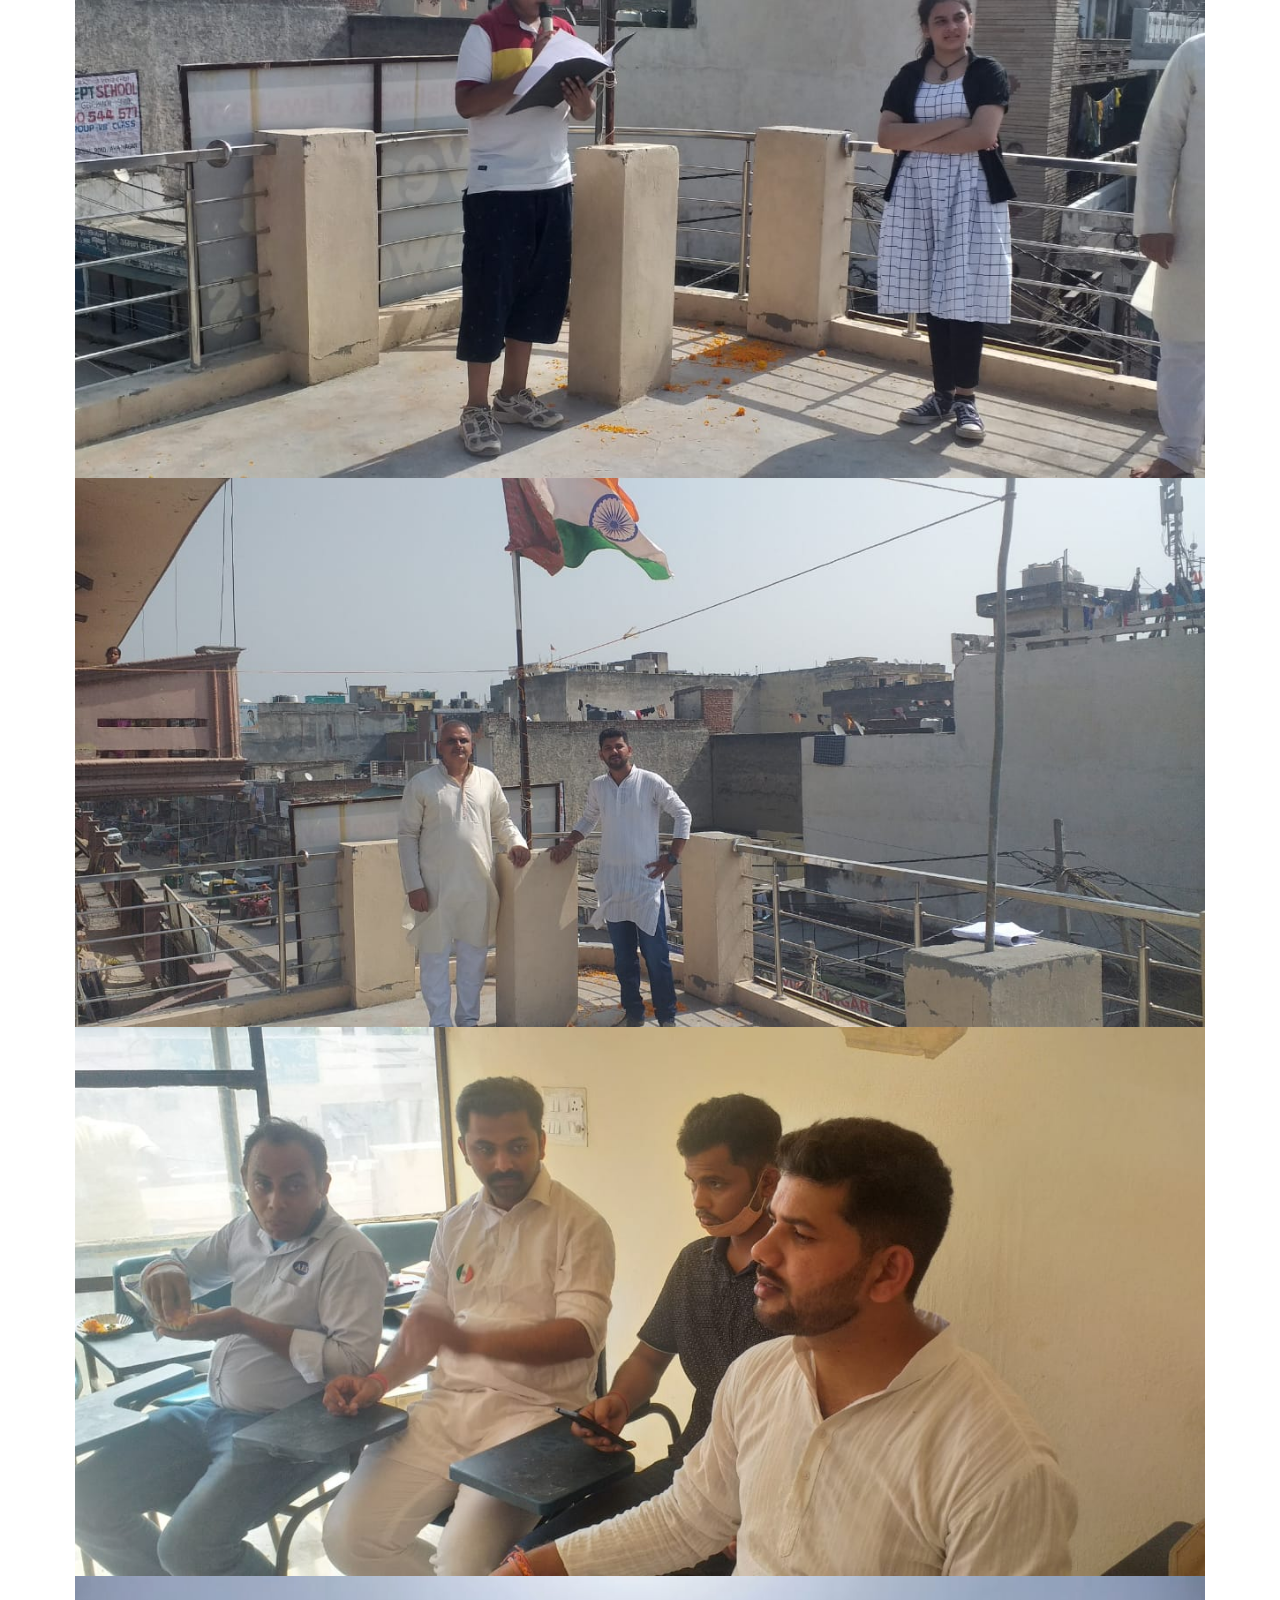
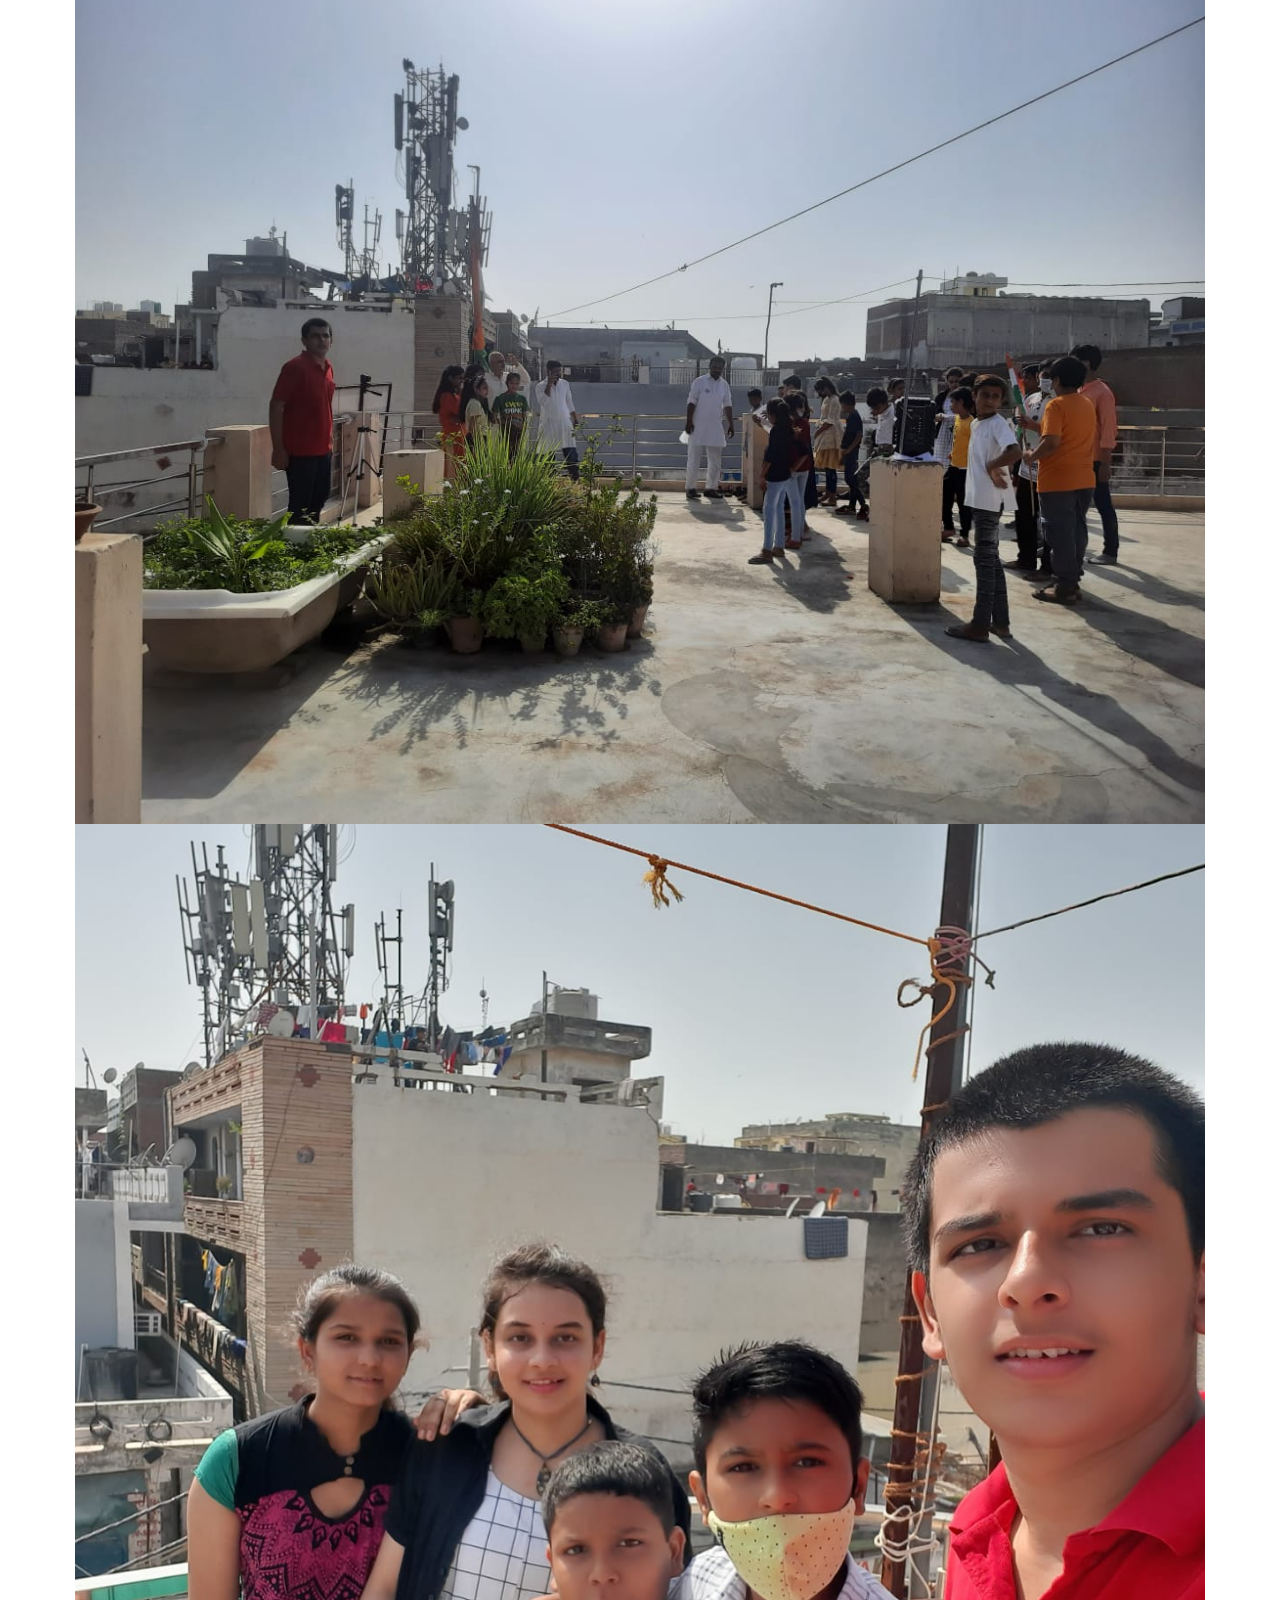
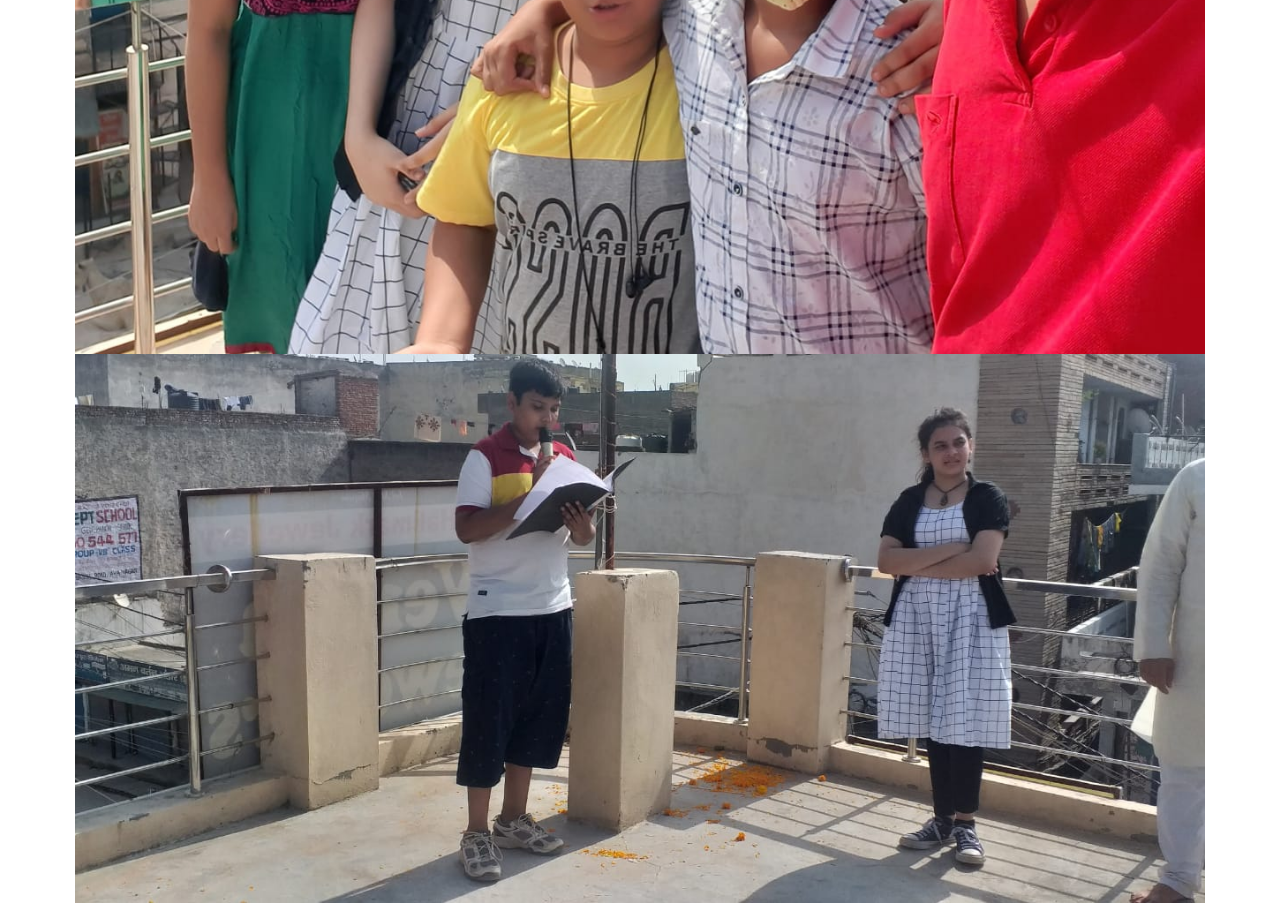
==== commit 9c329826: "lol" ====
--- a/about.html
+++ b/about.html
@@ -37,12 +37,12 @@
                 <div class="navbar-collapse collapse ">
                     <ul class="nav navbar-nav">
                         <li><a href="index.html">Home</a></li> 
-						<li class="active"><a href="about.html">About Us</a></li>
-						<li><a href="courses.html">Courses</a></li>
+						<li class="active"><a href="about.html">CELEBRATIONS</a></li>
+						<!-- <li><a href="courses.html">Courses</a></li>
 						<li><a href="a.html">Courses</a></li>
                         <li><a href="portfolio.html">Portfolio</a></li>
                         <li><a href="pricing.html">Pricing</a></li>
-                        <li><a href="contact.html">Contact</a></li>
+                        <li><a href="contact.html">Contact</a></li> -->
                     </ul>
                 </div>
             </div>
@@ -52,7 +52,7 @@
 	<div class="container">
 		<div class="row">
 			<div class="col-lg-12">
-				<h2 class="pageTitle">About Us</h2>
+				<h2 class="pageTitle">CELEBRATIONS</h2>
 			</div>
 		</div>
 	</div>
@@ -65,286 +65,52 @@
 						<div class="row"> 
 							<div class="col-md-12">
 								<div class="about-logo">
-									<h3>We are awesome <span class="color">TEAM</span></h3>
-									<p>Sed ut perspiciaatis unde omnis iste natus error sit voluptatem accusantium doloremque laudantium, totam rem aperiam, eaque ipsa quae ab illo inventore veritatis et quasi architecto beatae vitae dicta sunt explicabo. Nemo enim ipsam voluptatem quia voluptas</p>
-                                    	<p>Sed ut perspiciaatis unde omnis iste natus error sit voluptatem accusantium doloremque laudantium, totam rem aperiam, eaque ipsa quae ab illo inventore veritatis et quasi architecto beatae vitae dicta sunt explicabo. Nemo enim ipsam voluptatem quia voluptas</p>
+									<h3>15-08-2021 <span class="color"><BR>INDEPENDENCE DAY</span></h3>
+									<p>STUDENTS OF GURUKUL PERFORMED TREMONDOUSLY AMAZING. </p>
+									<p>VIDEOS OF SOME THE STUDENTS</p>
+                                    	
 								</div>
-								<a href="#" class="btn btn-color">Read more</a>  
+								  
 							</div>
 						</div>  
 						<br>
+						
+						<li>
+							<video width="300" controls><source src="image/99999.mp4" type="video/mp4" >
+							</video>
+							<img src="image/arjunar.jpeg" alt="" />
+							<video width="300" controls><source src="image/00002_Trim.mp4" type="video/mp4" >
+							</video>
+								<img src="image/aaa.jpeg" alt="" />
+							<video width="300" controls><source src="image/36.mp4" type="video/mp4" >
+							</video>
 							
-						 <div class="row">
-							<div class="col-md-6">
-								<img src="img/section-image-1.png" alt="">
-								<div class="space"></div>
-							</div>
-							<div class="col-md-6">
-								<p>Lorem ipsum dolor sit amet, cadipisicing  sit amet, consectetur adipisicing elit. Atque sed, quidem quis praesentium, ut unde fuga error commodi architecto, laudantium culpa tenetur at id, beatae pet.</p>
-								<p>Lorem ipsum dolor sit amet, consectetur adipisicing elit. adipisicing  sit amet, consectetur adipisicing elit. Atque sed, quidem quis praesentium,m deserunt.</p>
-								<ul class="list-unstyled">
-									<li><i class="fa fa-arrow-circle-right pr-10 colored"></i> Lorem ipsum enimdolor sit amet</li>
-									<li><i class="fa fa-arrow-circle-right pr-10 colored"></i> Explicabo deleniti neque aliquid</li>
-									<li><i class="fa fa-arrow-circle-right pr-10 colored"></i> Consectetur adipisicing elit</li>
-									<li><i class="fa fa-arrow-circle-right pr-10 colored"></i> Lorem ipsum dolor sit amet</li>
-									<li><i class="fa fa-arrow-circle-right pr-10 colored"></i> Quo issimos molest quibusdam temporibus</li>
-								</ul>
-							</div>
-						</div>	
-						<br/> 
-						<hr>
-						<br>
-						<div class="row">
-							<div class="col-md-4">
-								<!-- Heading and para -->
-								<div class="block-heading-two">
-									<h3><span>Why Choose Us?</span></h3>
-								</div>
-								<p>Sed ut perspiciaatis unde omnis iste natus error sit voluptatem accusantium doloremque laudantium, totam rem aperiam, eaque ipsa quae ab illo inventore veritatis et quasi architecto beatae vitae dicta sunt explicabo. Nemo enim ipsam voluptatem quia voluptas sit aspernatur. <br/><br/>Sed ut perspiciaatis iste natus error sit voluptatem probably haven't heard of them accusamus.</p>
-							</div>
-							<div class="col-md-4">
-								<div class="block-heading-two">
-									<h3><span>Our Solution</span></h3>
-								</div>		
-								<!-- Accordion starts -->
-								<div class="panel-group" id="accordion-alt3">
-								 <!-- Panel. Use "panel-XXX" class for different colors. Replace "XXX" with color. -->
-								  <div class="panel">	
-									<!-- Panel heading -->
-									 <div class="panel-heading">
-										<h4 class="panel-title">
-										  <a data-toggle="collapse" data-parent="#accordion-alt3" href="#collapseOne-alt3">
-											<i class="fa fa-angle-right"></i> Accordion Heading Text Item # 1
-										  </a>
-										</h4>
-									 </div>
-									 <div id="collapseOne-alt3" class="panel-collapse collapse">
-										<!-- Panel body -->
-										<div class="panel-body">
-										  Sed ut perspiciaatis unde omnis iste natus error sit voluptatem accusantium doloremque laudantium, totam rem aperiam, eaque ipsa quae ab illo inventore veritatis et quasi architecto beatae vitae dicta sunt explicabo. Nemo enim ipsam voluptatem quia voluptas
-										</div>
-									 </div>
-								  </div>
-								  <div class="panel">
-									 <div class="panel-heading">
-										<h4 class="panel-title">
-										  <a data-toggle="collapse" data-parent="#accordion-alt3" href="#collapseTwo-alt3">
-											<i class="fa fa-angle-right"></i> Accordion Heading Text Item # 2
-										  </a>
-										</h4>
-									 </div>
-									 <div id="collapseTwo-alt3" class="panel-collapse collapse">
-										<div class="panel-body">
-										  Sed ut perspiciaatis unde omnis iste natus error sit voluptatem accusantium doloremque laudantium, totam rem aperiam, eaque ipsa quae ab illo inventore veritatis et quasi architecto beatae vitae dicta sunt explicabo. Nemo enim ipsam voluptatem quia voluptas
-										</div>
-									 </div>
-								  </div>
-								  <div class="panel">
-									 <div class="panel-heading">
-										<h4 class="panel-title">
-										  <a data-toggle="collapse" data-parent="#accordion-alt3" href="#collapseThree-alt3">
-											<i class="fa fa-angle-right"></i> Accordion Heading Text Item # 3
-										  </a>
-										</h4>
-									 </div>
-									 <div id="collapseThree-alt3" class="panel-collapse collapse">
-										<div class="panel-body">
-										  Sed ut perspiciaatis unde omnis iste natus error sit voluptatem accusantium doloremque laudantium, totam rem aperiam, eaque ipsa quae ab illo inventore veritatis et quasi architecto beatae vitae dicta sunt explicabo. Nemo enim ipsam voluptatem quia voluptas
-										</div>
-									 </div>
-								  </div>
-								  <div class="panel">
-									 <div class="panel-heading">
-										<h4 class="panel-title">
-										  <a data-toggle="collapse" data-parent="#accordion-alt3" href="#collapseFour-alt3">
-											<i class="fa fa-angle-right"></i> Accordion Heading Text Item # 4
-										  </a>
-										</h4>
-									 </div>
-									 <div id="collapseFour-alt3" class="panel-collapse collapse">
-										<div class="panel-body">
-										  Sed ut perspiciaatis unde omnis iste natus error sit voluptatem accusantium doloremque laudantium, totam rem aperiam, eaque ipsa quae ab illo inventore veritatis et quasi architecto beatae vitae dicta sunt explicabo. Nemo enim ipsam voluptatem quia voluptas
-										</div>
-									 </div>
-								  </div>
-								</div>
-								<!-- Accordion ends -->
-								
-							</div>
+							<img src="image/a.jpeg" alt="" />
+							<img src="image/arj.jpeg" alt="" />
+							<video width="300" controls><source src="image/96.mp4" type="video/mp4" ></video>
+								<img src="image/bb.jpeg" alt="" />
+								<img src="image\pap.jpeg" alt="" />
+								<img src="image/10.png" alt="" />
+								<video width="300" controls><source src="image\ddd.mp4" type="video/mp4" >
+								</video>
+								<img src="image/bigb.png" alt="" />
+								<img src="image\WhatsApp Image 2021-08-15 at 14.28.25.jpeg" alt="" />
 							
-							<div class="col-md-4">
-								<div class="block-heading-two">
-									<h3><span>Our Expertise</span></h3>
-								</div>								
-								<h6>Web Development</h6>
-								<div class="progress pb-sm">
-								  <!-- White color (progress-bar-white) -->
-								  <div class="progress-bar progress-bar-red" role="progressbar" aria-valuenow="40" aria-valuemin="0" aria-valuemax="100" style="width: 40%">
-									 <span class="sr-only">40% Complete (success)</span>
-								  </div>
-								</div>
-								<h6>Designing</h6>
-								<div class="progress pb-sm">
-								  <div class="progress-bar progress-bar-green" role="progressbar" aria-valuenow="60" aria-valuemin="0" aria-valuemax="100" style="width: 60%">
-									 <span class="sr-only">40% Complete (success)</span>
-								  </div>
-								</div>
-								<h6>User Experience</h6>
-								<div class="progress pb-sm">
-								  <div class="progress-bar progress-bar-lblue" role="progressbar" aria-valuenow="80" aria-valuemin="0" aria-valuemax="100" style="width: 80%">
-									 <span class="sr-only">40% Complete (success)</span>
-								  </div>
-								</div>
-								<h6>Development</h6>
-								<div class="progress pb-sm">
-								  <div class="progress-bar progress-bar-yellow" role="progressbar" aria-valuenow="30" aria-valuemin="0" aria-valuemax="100" style="width: 30%">
-									 <span class="sr-only">40% Complete (success)</span>
-								  </div>
-								</div>
-							</div>
 							
-						</div>
-										
+							
+							<img src="image/21.jpeg" alt="" />
+							<img src="image/group.jpeg" alt="" />
+							<img src="image/ar.jpeg" alt="" />
+							<img src="image/arjuna.jpeg" alt="" />
+							<img src="image/arjunarj.jpeg" alt="" />
+							<img src="image/21.jpeg" alt="" />
+							
+						  </li>
 						  
-						<hr>
-						<br>
-						<!-- Our Team starts -->
-				
-						<!-- Heading -->
-						<div class="block-heading-six">
-							<h3 class="bg-color">Our Team</h3>
-						</div>
-						<br>
-						
-						<!-- Our team starts -->
-						
-						<div class="team-six">
-							<div class="row">
-								<div class="col-md-3 col-sm-6">
-									<!-- Team Member -->
-									<div class="team-member">
-										<!-- Image -->
-										<img class="img-responsive" src="img/team1.jpg" alt="">
-										<!-- Name -->
-										<h4>Johne Doe</h4>
-										<span class="deg">Creative</span> 
-									</div>
-								</div>
-								<div class="col-md-3 col-sm-6">
-									<!-- Team Member -->
-									<div class="team-member">
-										<!-- Image -->
-										<img class="img-responsive" src="img/team2.jpg" alt="">
-										<!-- Name -->
-										<h4>Jennifer</h4>
-										<span class="deg">Programmer</span> 
-									</div>
-								</div>
-								<div class="col-md-3 col-sm-6">
-									<!-- Team Member -->
-									<div class="team-member">
-										<!-- Image -->
-										<img class="img-responsive" src="img/team3.jpg" alt="">
-										<!-- Name -->
-										<h4>Christean</h4>
-										<span class="deg">CEO</span> 
-									</div>
-								</div>
-								<div class="col-md-3 col-sm-6">
-									<!-- Team Member -->
-									<div class="team-member">
-										<!-- Image -->
-										<img class="img-responsive" src="img/team4.jpg" alt="">
-										<!-- Name -->
-										<h4>Kerinele rase</h4>
-										<span class="deg">Manager</span> 
-									</div>
-								</div>
-							</div>
-						</div>
-						
-						<!-- Our team ends -->
-					  
-						
-					</div>
-									
-				</div>
-	</section>
-	<footer>
-	<div class="container">
-		<div class="row">
-			<div class="col-lg-3">
-				<div class="widget">
-					<h5 class="widgetheading">Our Contact</h5>
-					<address>
-					<strong>Abovecompany Inc</strong><br>
-					JC Main Road, Near Silnile tower<br>
-					 Pin-21542 NewYork US.</address>
-					<p>
-						<i class="icon-phone"></i> (123) 456-789 - 1255-12584 <br>
-						<i class="icon-envelope-alt"></i> email@domainname.com
-					</p>
-				</div>
-			</div>
-			<div class="col-lg-3">
-				<div class="widget">
-					<h5 class="widgetheading">Quick Links</h5>
-					<ul class="link-list">
-						<li><a href="#">Latest Events</a></li>
-						<li><a href="#">Terms and conditions</a></li>
-						<li><a href="#">Privacy policy</a></li>
-						<li><a href="#">Career</a></li>
-						<li><a href="#">Contact us</a></li>
-					</ul>
-				</div>
-			</div>
-			<div class="col-lg-3">
-				<div class="widget">
-					<h5 class="widgetheading">Latest posts</h5>
-					<ul class="link-list">
-						<li><a href="#">Lorem ipsum dolor sit amet, consectetur adipiscing elit.</a></li>
-						<li><a href="#">Pellentesque et pulvinar enim. Quisque at tempor ligula</a></li>
-						<li><a href="#">Natus error sit voluptatem accusantium doloremque</a></li>
-					</ul>
-				</div>
-			</div>
-			<div class="col-lg-3">
-					<div class="widget">
-					<h5 class="widgetheading">Recent News</h5>
-					<ul class="link-list">
-						<li><a href="#">Lorem ipsum dolor sit amet, consectetur adipiscing elit.</a></li>
-						<li><a href="#">Pellentesque et pulvinar enim. Quisque at tempor ligula</a></li>
-						<li><a href="#">Natus error sit voluptatem accusantium doloremque</a></li>
-					</ul>
-				</div>
-			</div>
-		</div>
-	</div>
-	<div id="sub-footer">
-		<div class="container">
-			<div class="row">
-				<div class="col-lg-6">
-					<div class="copyright">
-						<p>
-							<span>&copy; Above Site All right reserved. Template By </span><a href="http://webthemez.com" target="_blank">WebThemez</a>
-						</p>
-					</div>
-				</div>
-				<div class="col-lg-6">
-					<ul class="social-network">
-						<li><a href="#" data-placement="top" title="Facebook"><i class="fa fa-facebook"></i></a></li>
-						<li><a href="#" data-placement="top" title="Twitter"><i class="fa fa-twitter"></i></a></li>
-						<li><a href="#" data-placement="top" title="Linkedin"><i class="fa fa-linkedin"></i></a></li>
-						<li><a href="#" data-placement="top" title="Pinterest"><i class="fa fa-pinterest"></i></a></li>
-						<li><a href="#" data-placement="top" title="Google plus"><i class="fa fa-google-plus"></i></a></li>
-					</ul>
-				</div>
-			</div>
-		</div>
-	</div>
-	</footer>
-</div>
-<a href="#" class="scrollup"><i class="fa fa-angle-up active"></i></a>
+						  
+							
+							
+						  <a href="#" class="scrollup"><i class="fa fa-angle-up active"></i></a>
 <!-- javascript
     ================================================== -->
 <!-- Placed at the end of the document so the pages load faster -->
--- a/css/style.css
+++ b/css/style.css
@@ -430,17 +430,17 @@
 }
 .fancybox-title-inside-wrap {
     padding: 3px 30px 6px;
-    background: #292929;
+    background: #000000;
 }
 
 .item_introtext {
     background-color: rgba(254, 254, 255, 0.66);
-    margin: 0 auto;
-    display: inline-block;
-    padding: 25px;
+    margin: 1px;;
+    display:inline-block;
+    padding: 15px;
 }
 .item_introtext span {
-    font-size: 20px;
+    font-size: 25px;
     display: block; 
     font-weight: bold;
 }
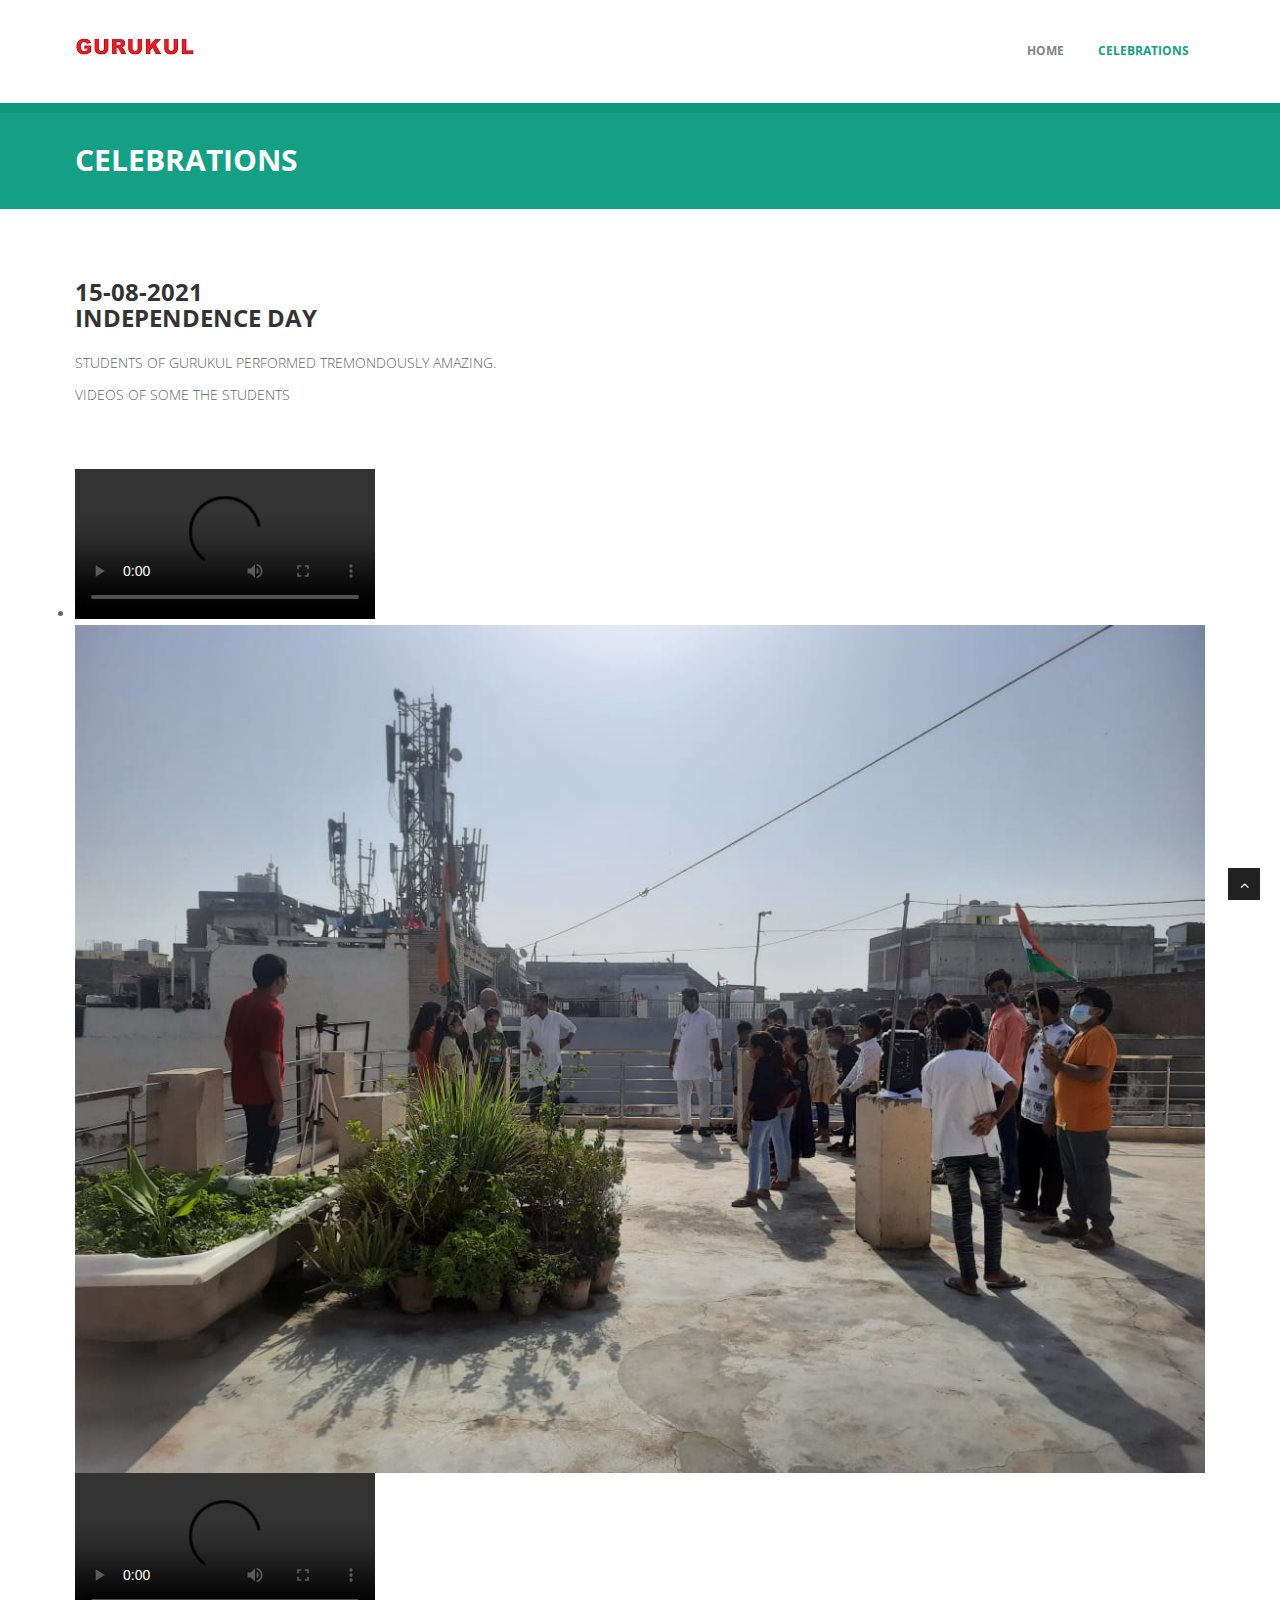
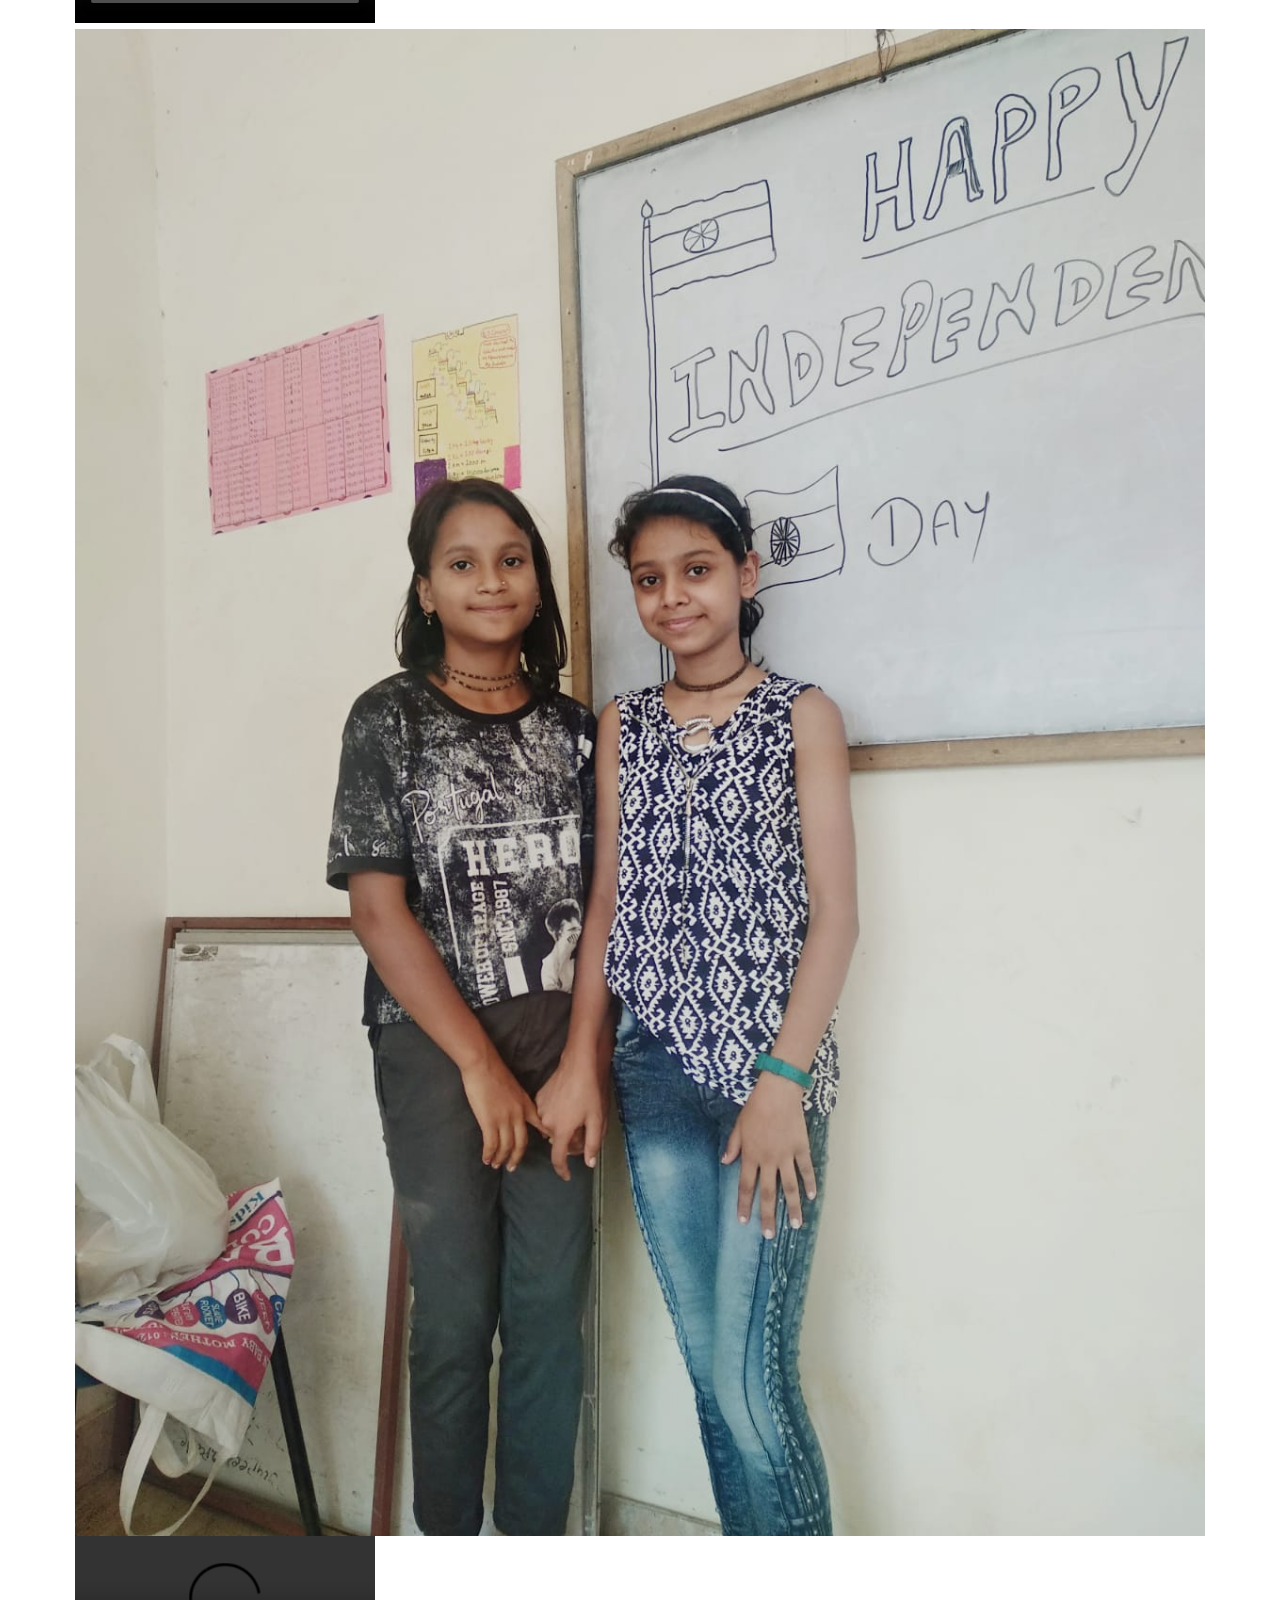
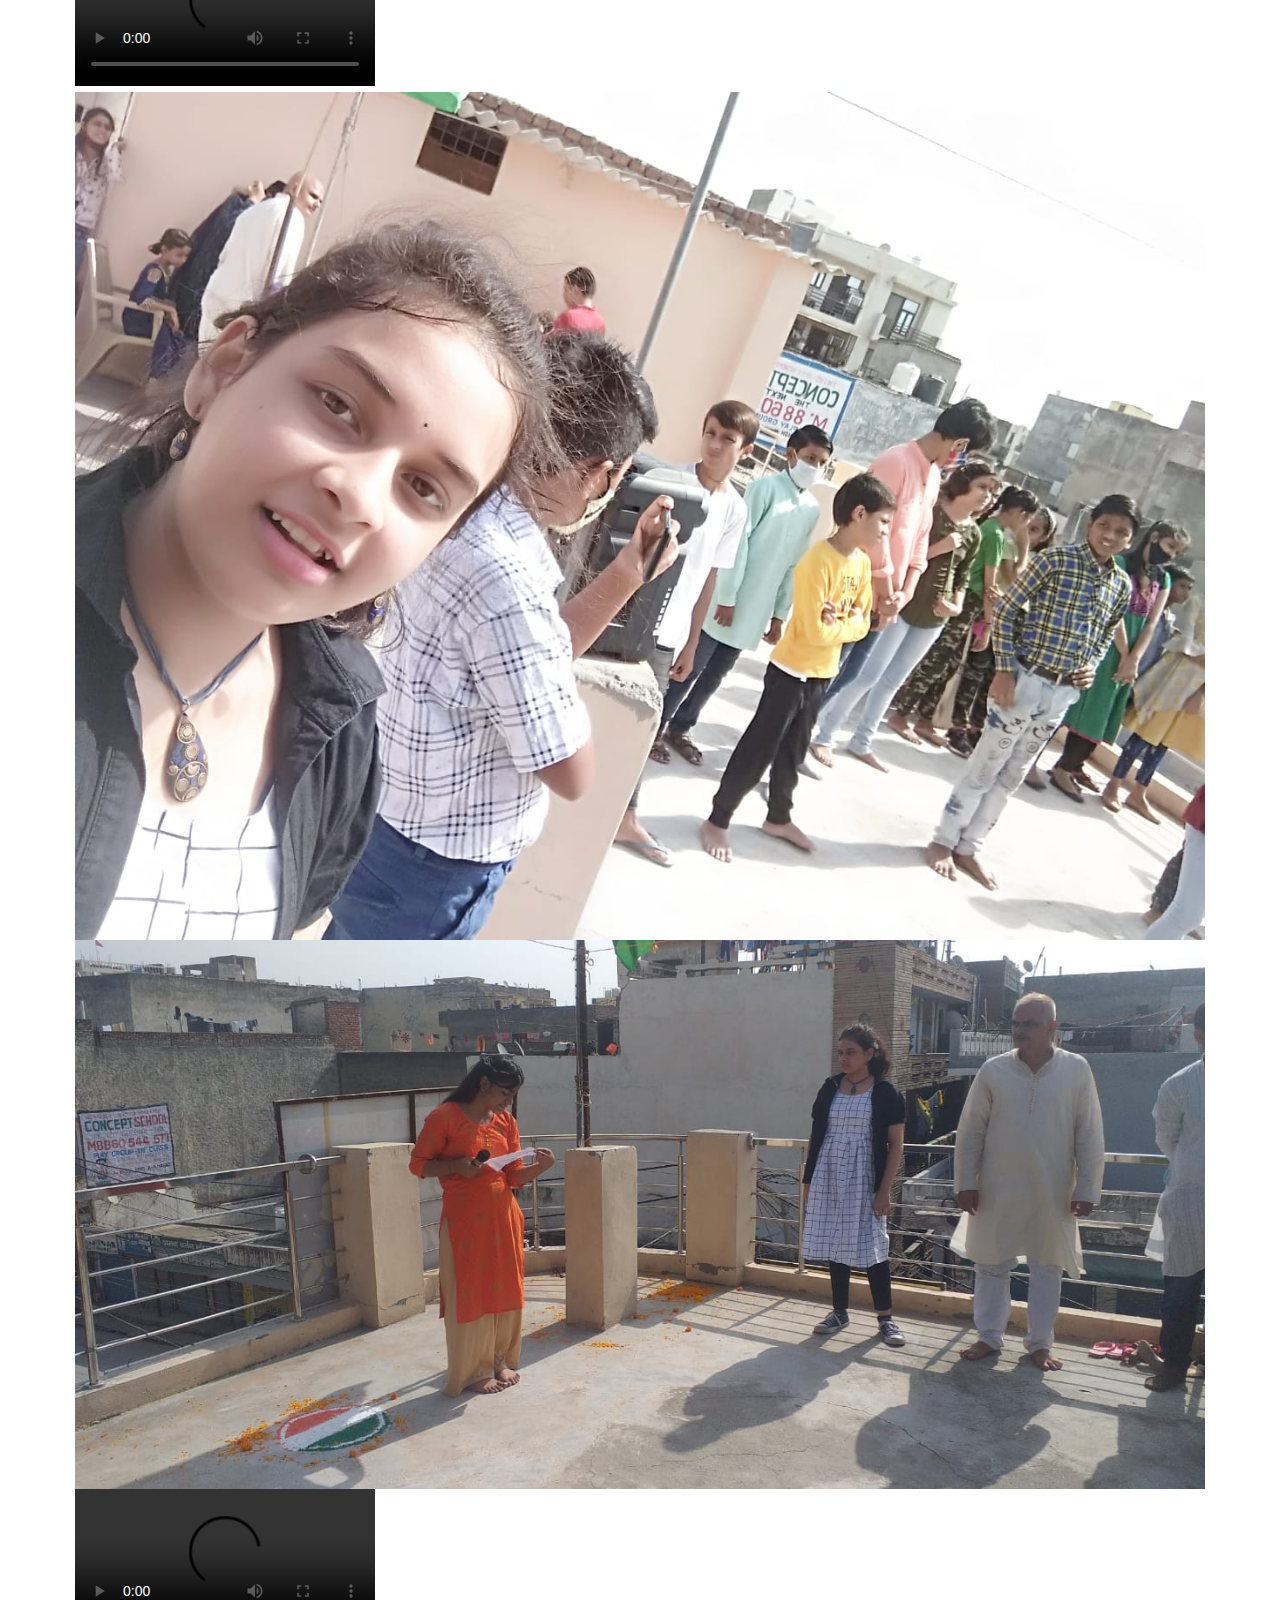
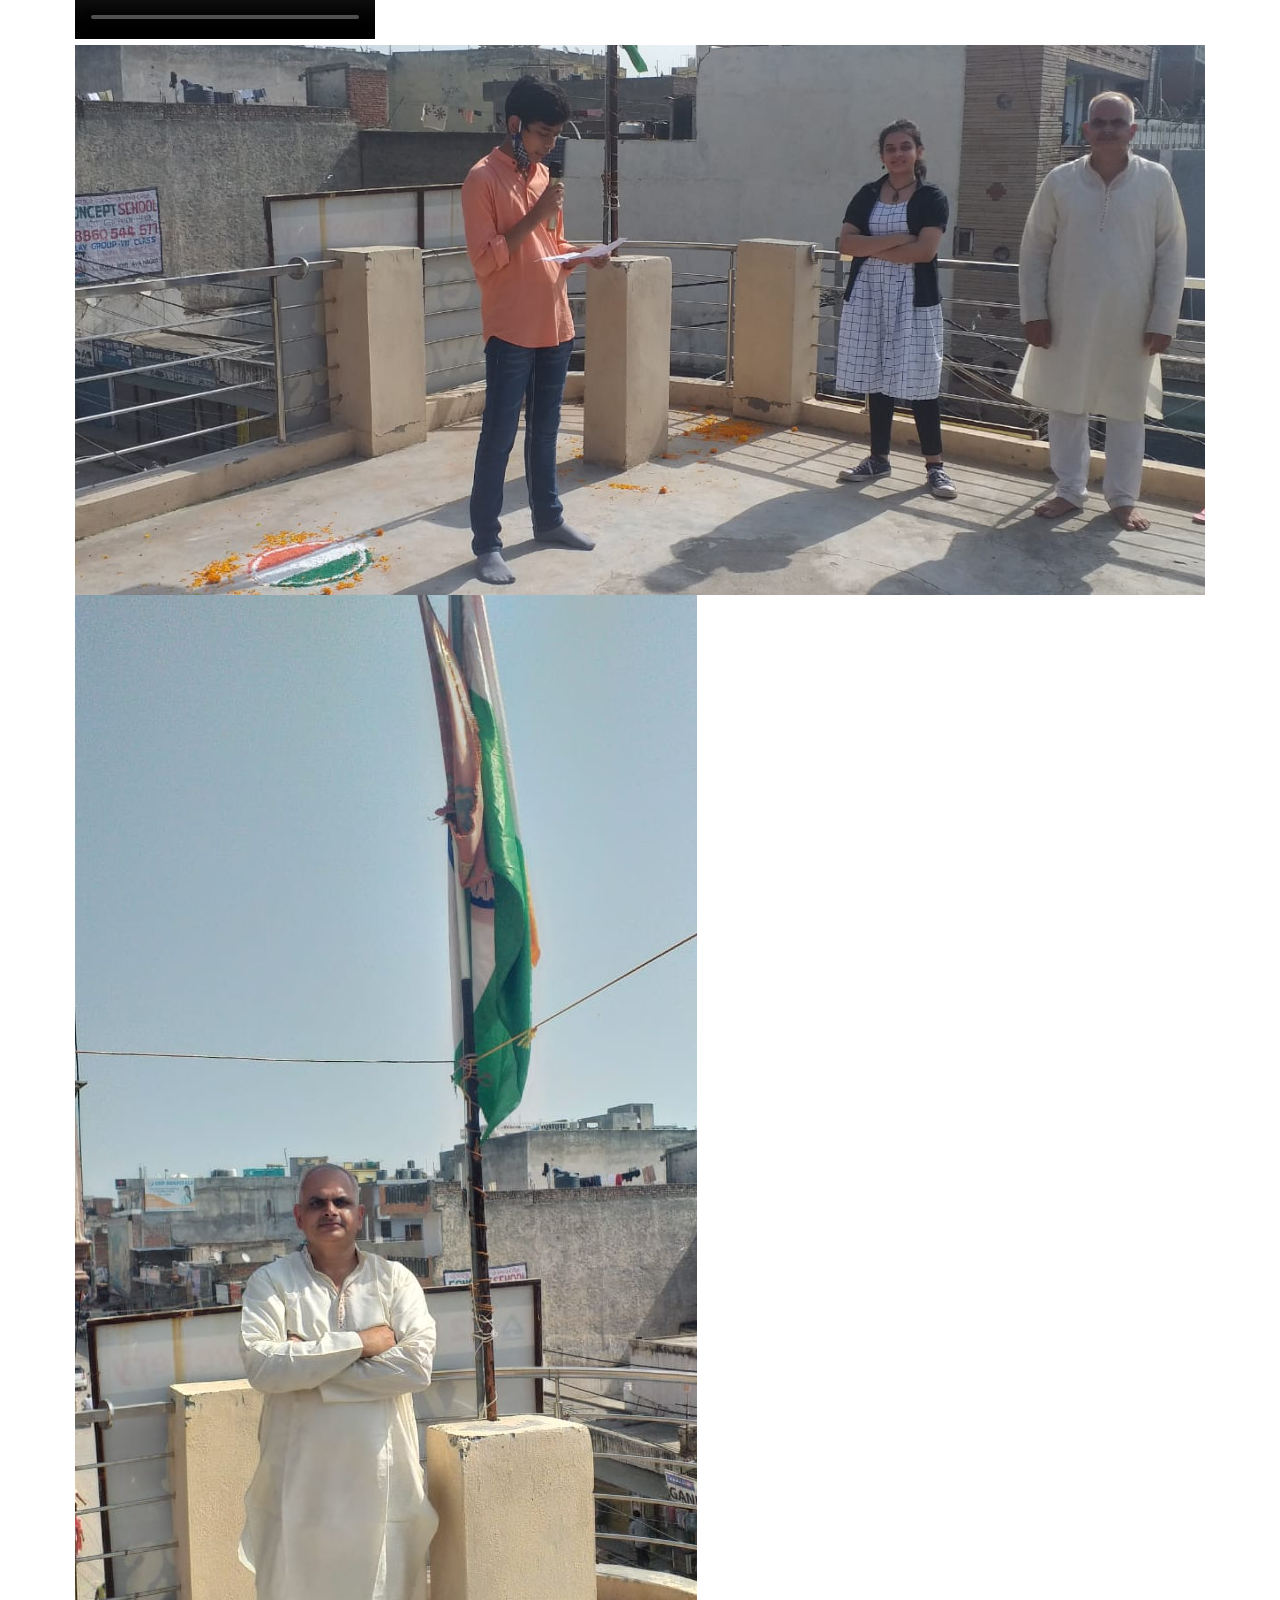
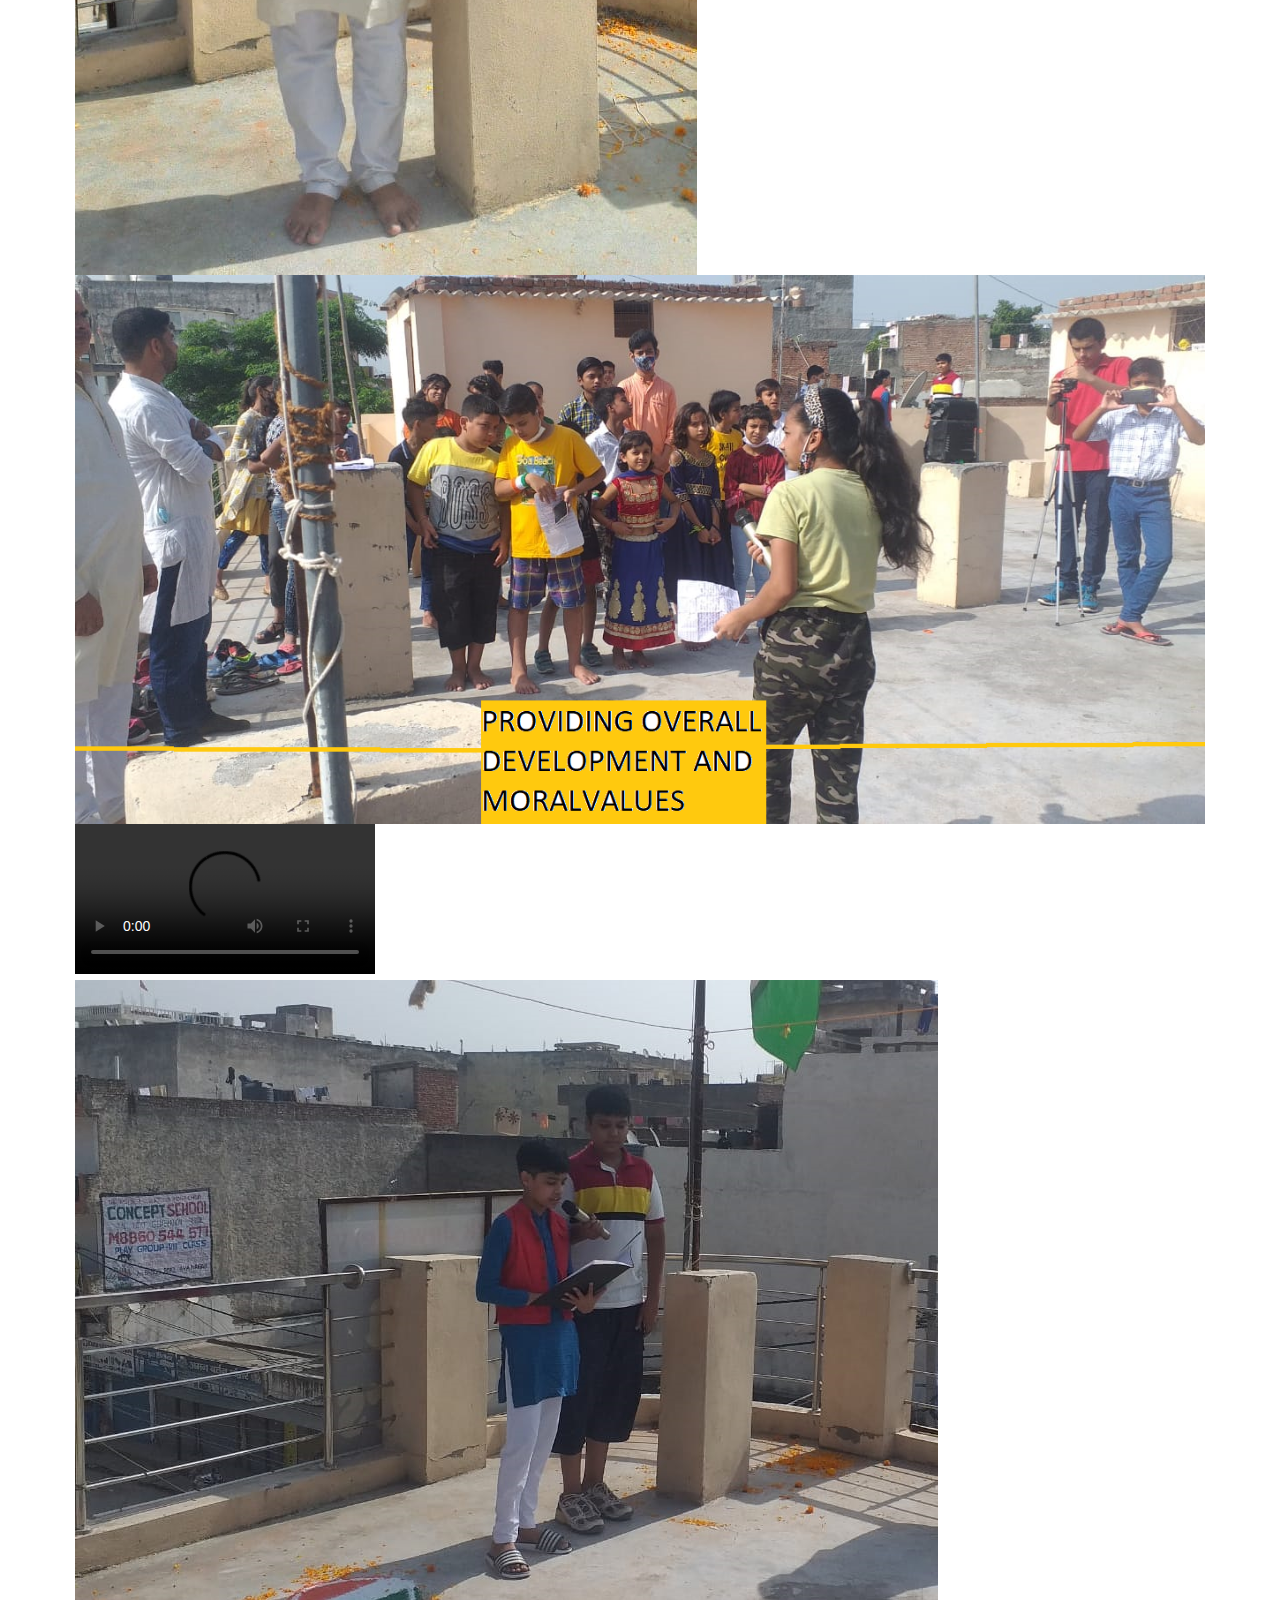
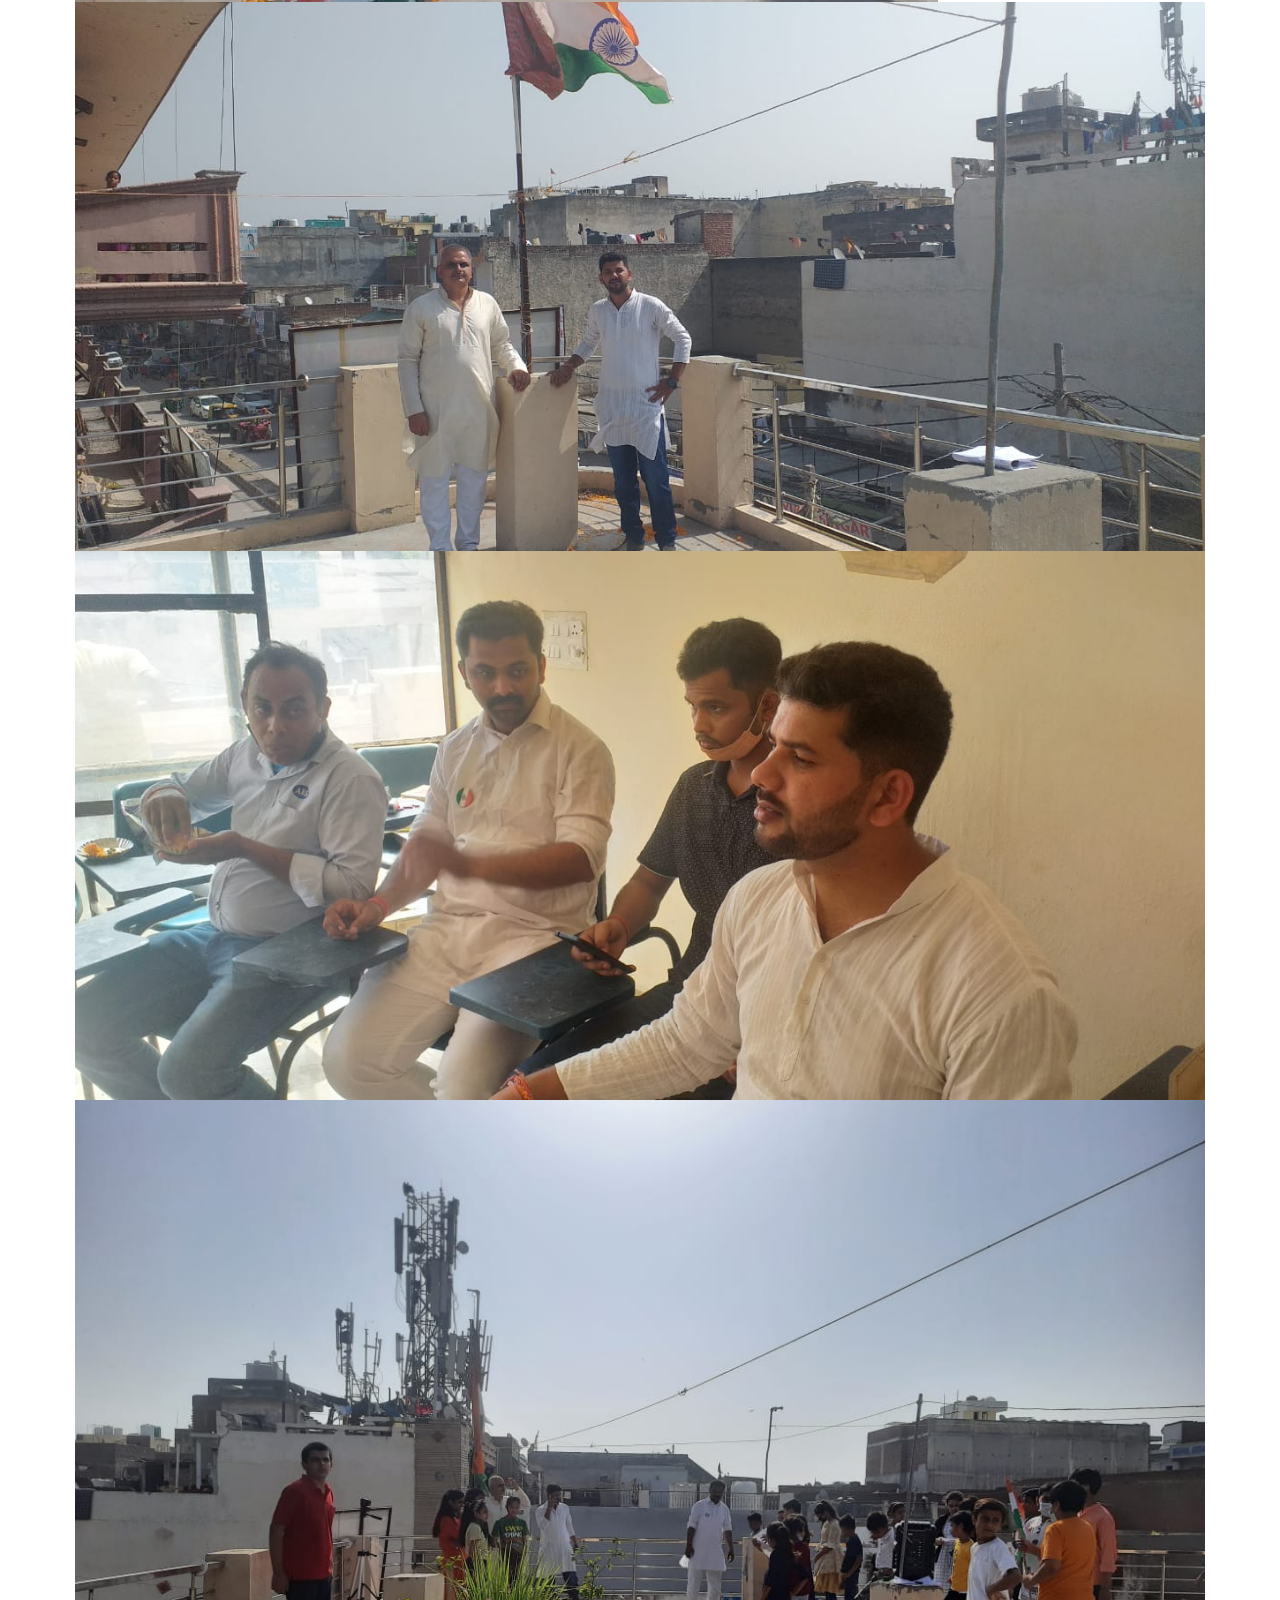
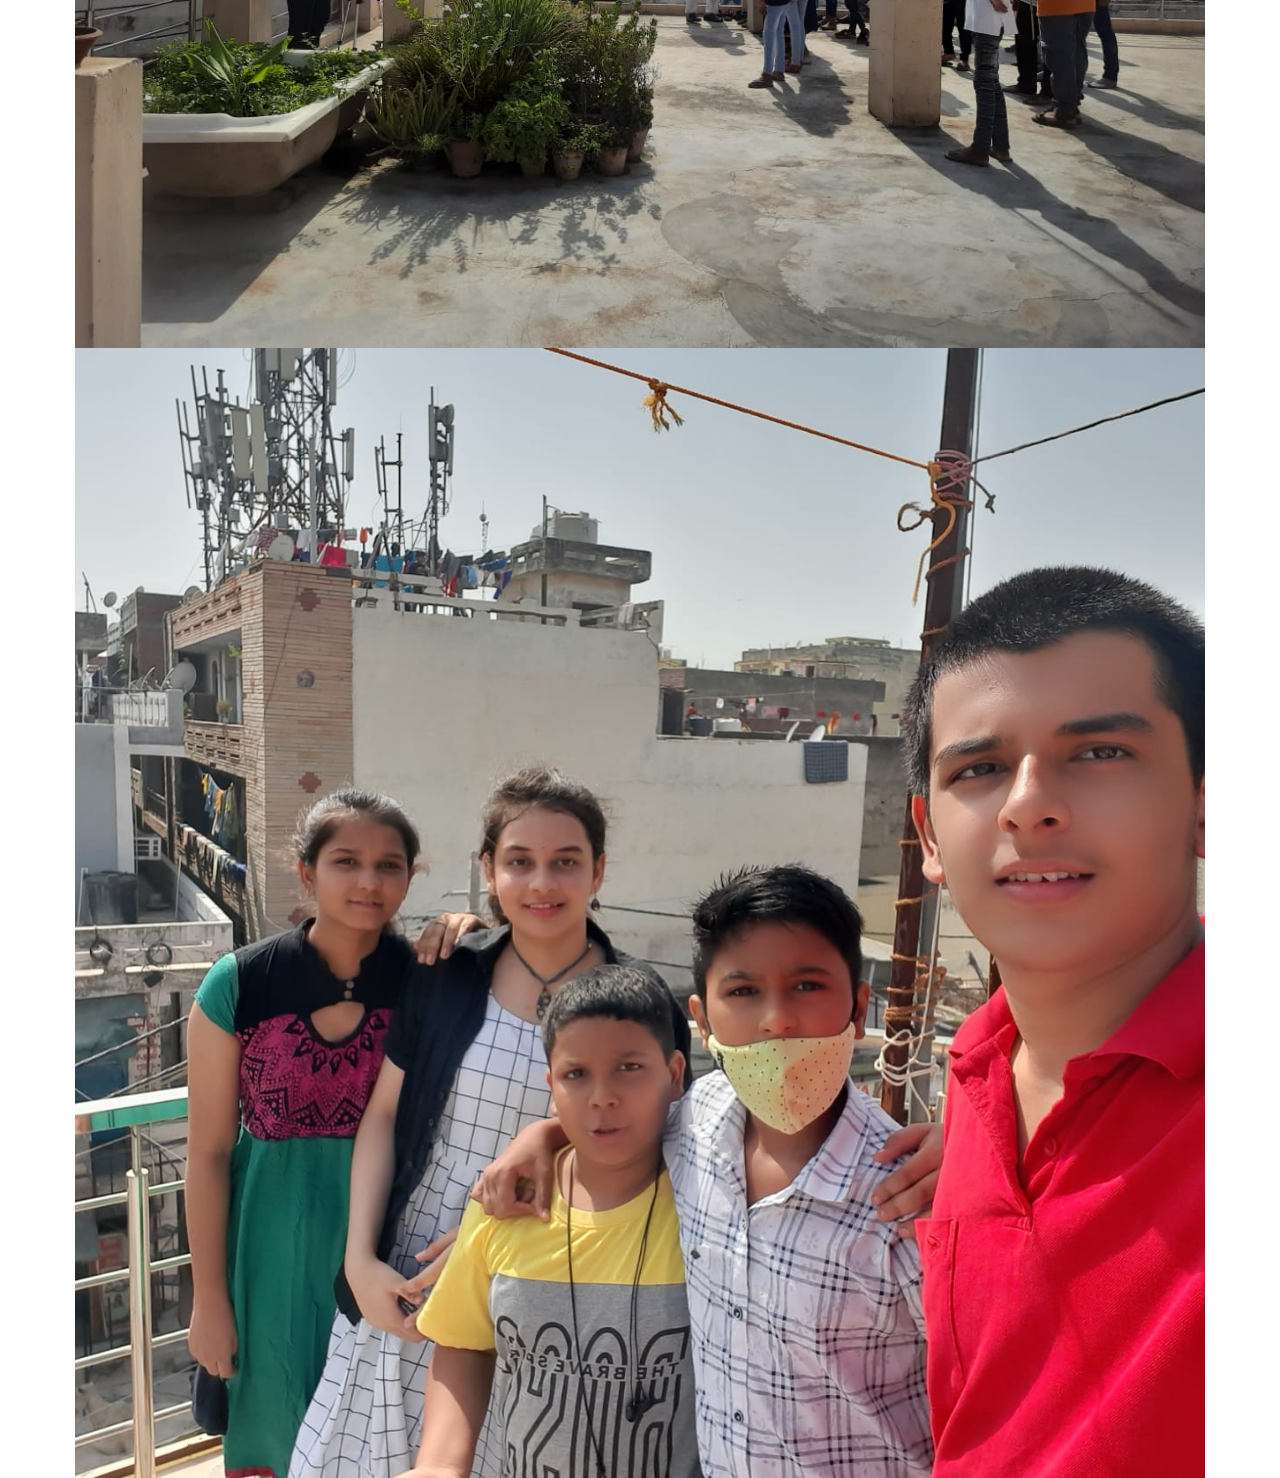
==== commit e821e5b0: "sa" ====
--- a/about.html
+++ b/about.html
@@ -98,12 +98,12 @@
 							
 							
 							
-							<img src="image/21.jpeg" alt="" />
+							<img src="image/21.jpg" alt="" />
 							<img src="image/group.jpeg" alt="" />
 							<img src="image/ar.jpeg" alt="" />
 							<img src="image/arjuna.jpeg" alt="" />
 							<img src="image/arjunarj.jpeg" alt="" />
-							<img src="image/21.jpeg" alt="" />
+							
 							
 						  </li>
 						  
